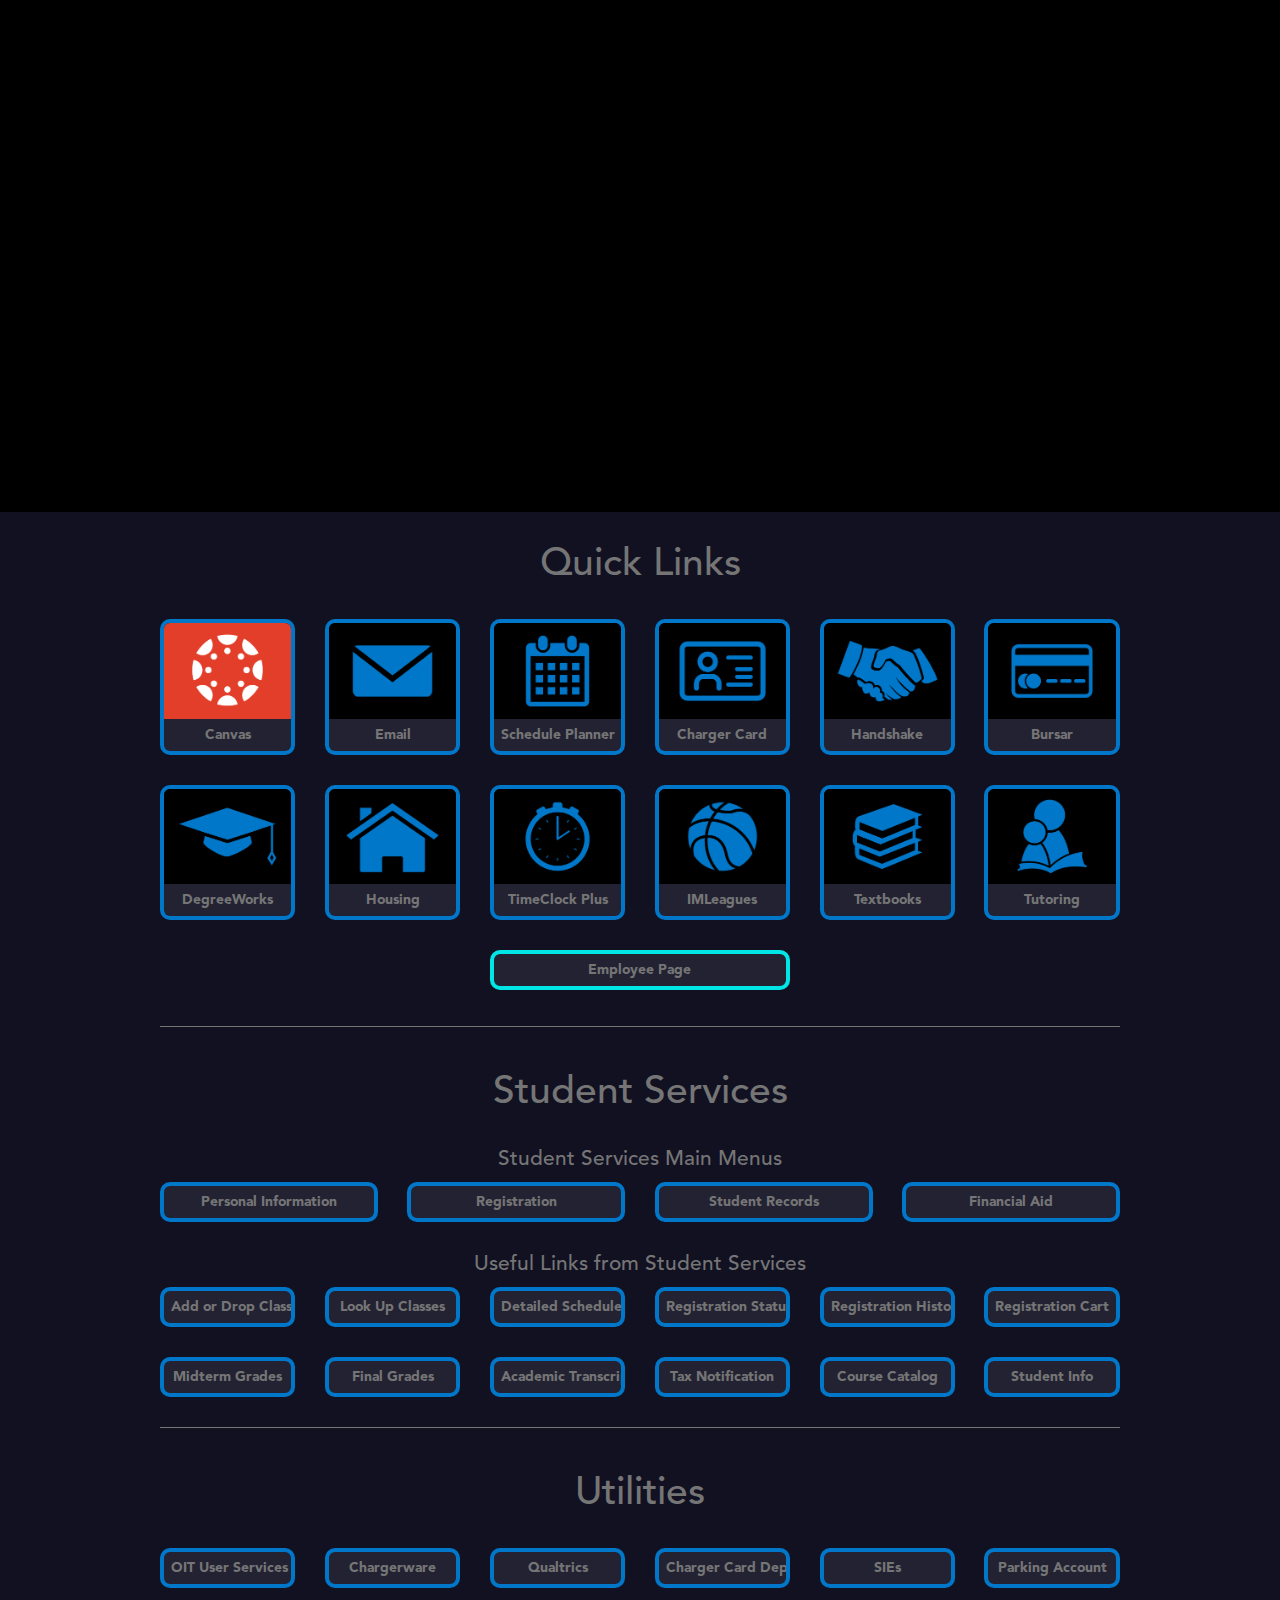
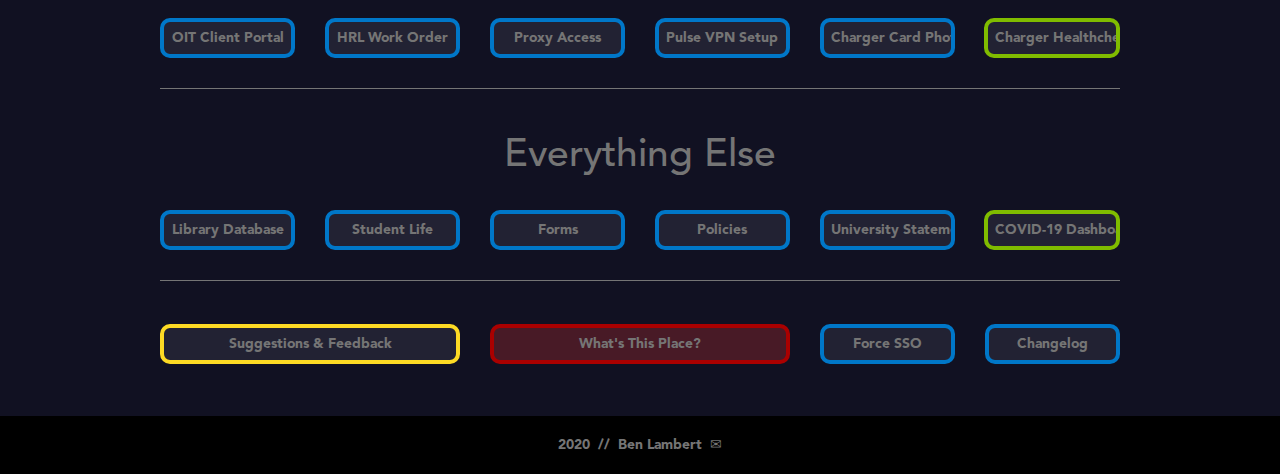
==== index.html @ a541864e "Add files via upload" ====
<!DOCTYPE html>
<html>
	<head>
		<title>myUAH 2.0</title>
		<!-- Unofficial, I swear -->
		<meta charset="utf-8">
		<meta name="viewport" content="width=device-width, initial-scale=1.0, maximum-scale=1.0, user-scalable=no">
		<link href="layout/styles/layout.css" rel="stylesheet" type="text/css" media="all">
		<link rel="shortcut icon" href="layout/img/logo.png">
		<!-- JAVASCRIPT -->
		<script src="layout/scripts/jquery.min.js"></script>
		<script src="layout/scripts/jquery.backtotop.js"></script>
		<script src="layout/scripts/jquery.mobilemenu.js"></script>
		<script src="layout/scripts/googleform-suggest.js"></script>
		<script> $(function(){ $("#footer_custom").load("./layout/page_elements/footer.html"); }); </script>
	</head>
	
	<body id="top">
	
		<!-- Top Background Image Wrapper -->
		<!-- <div style="background: linear-gradient(-45deg, #FDDA24, #0077C8); background-size: 400% 400%; animation: gradientBG 10s ease infinite;"> -->
			<div class="bgded overlay" style="background-image:url('layout/img/banner.png'); height: 60%;">
				<a href=".">
				<div style="background-color: #000; animation: fadeout 2s ease; animation-fill-mode: forwards;">
					<div id="pageintro" class="hoc clear">
					</div>
				</div>
				</a>
			</div>
		<!-- End Top Background Image Wrapper -->

		<div class="wrapper row3">
			<main class="hoc container clear"> 
				<!-- main body -->
				<div class="center btmspace-80">
					<p class="heading font-x3">Quick Links</p>
				</div>
			
				<ul class="nospace group element btmspace-80">
					<li class="one_sixth first">
						<article>
							<a target="_blank" href="https://uah.instructure.com">
								<!-- As per the response to the question in this post, the usage of Instructure's CANVAS logo
									 is appropriate in this context:
									 https://community.canvaslms.com/t5/Question-Forum/Canvas-Logos/td-p/219542 -->
								<img class="borders" src="layout/img/canvas.png">
								<div class="txtwrap txt-borders">Canvas</div>
							</a>
						</article>
					</li>
					<li class="one_sixth">
						<article>
							<a target="_blank" href="http://mail.uah.edu/">
								<img class="borders" src="layout/img/email.png">
								<div class="txtwrap txt-borders">Email</div>
							</a>							
						</article>
					</li>
					<li class="one_sixth">
						<article>
							<a target="_blank" href="https://ssbprod.uah.edu/PROD/csched.p_redirect">
								<img class="borders" src="layout/img/schedule_planner.png">
								<div class="txtwrap txt-borders">Schedule Planner</div>
							</a>							
						</article>
					</li>
					<li class="one_sixth">
						<article>
							<a target="_blank" href="https://eacct-uah-sp.transactcampus.com/eAccounts/AccountSummary.aspx">
								<img class="borders" src="layout/img/charger_card.png">
								<div class="txtwrap txt-borders">Charger Card</div>
							</a>							
						</article>
					</li>
					<li class="one_sixth">
						<article>
							<a target="_blank" href="https://app.joinhandshake.com/auth?auth=737">
								<img class="borders" src="layout/img/handshake.png">
								<div class="txtwrap txt-borders">Handshake</div>
							</a>							
						</article>
					</li>
					<li class="one_sixth">
						<article>
							<a target="_blank" href="https://sso.myonplanu.com/landing/uah">
								<img class="borders" src="layout/img/bursar.png">
								<div class="txtwrap txt-borders">Bursar</div>
							</a>							
						</article>
					</li>
				</ul>
				
				<ul class="nospace group element btmspace-80">
					<li class="one_sixth first">
						<article>
							<a target="_blank" href="https://dwapp.uah.edu/Dashboard/dashboard">
								<img class="borders" src="layout/img/degreeworks.png">
								<div class="txtwrap txt-borders">DegreeWorks</div>
							</a>							
						</article>
					</li>
					<li class="one_sixth">
						<article>
							<a target="_blank" href="https://uah.datacenter.adirondacksolutions.com/uah_THDSS_PROD/overview.cfm">
								<img class="borders" src="layout/img/housing.png">
								<div class="txtwrap txt-borders">Housing</div>
							</a>							
						</article>
					</li>
					<li class="one_sixth">
						<article>
							<a target="_blank" href="http://tcpemployee.uah.edu/">
								<img class="borders" src="layout/img/timeclock_plus.png">
								<div class="txtwrap txt-borders">TimeClock Plus</div>
							</a>							
						</article>
					</li>
					<li class="one_sixth">
						<article>
							<a target="_blank" href="https://www.imleagues.com/spa/account/login?schoolId=2b1041ef77774e7f9d89866e74fc4309">
								<img class="borders" src="layout/img/imleagues.png">
								<div class="txtwrap txt-borders">IMLeagues</div>
							</a>							
						</article>
					</li>
					<li class="one_sixth">
						<article>
							<a target="_blank" href="https://ssbprod.uah.edu/PROD/utmbooks.p_start">
								<img class="borders" src="layout/img/textbooks.png">
								<div class="txtwrap txt-borders">Textbooks</div>
							</a>							
						</article>
					</li>
					<li class="one_sixth">
						<article>
							<a target="_blank" href="https://tutortrac.uah.edu/">
								<img class="borders" src="layout/img/tutortrac.png">
								<div class="txtwrap txt-borders">Tutoring</div>
							</a>							
						</article>
					</li>
				</ul>
				<ul class="nospace group element btmspace-80">
					<li class="one_third first centered small_screen_stretch">
						<article>
							<a href="./employee">
								<div class="txtwrap cyan-full-border">Employee Page</div>
							</a>
						</article>
					</li>
				</ul>
				<hr>
				</br></br>
				
				<div class="center btmspace-80">
					<p class="heading font-x3">Student Services</p>
				</div>
			
				<h6 class="heading">Student Services Main Menus</h6>
				
				<ul class="nospace group element btmspace-80">
					<li class="one_quarter first small_screen_stretch">
						<article>
							<a target="_blank" href="https://ssbprod.uah.edu/PROD/twbkwbis.P_GenMenu?name=bmenu.P_GenMnu">
								<div class="txtwrap full-border">Personal Information</div>
							</a>
						</article>
					</li>
					<li class="one_quarter small_screen_stretch">
						<article>
							<a target="_blank" href="https://ssbprod.uah.edu/PROD/twbkwbis.P_GenMenu?name=bmenu.P_RegMnu">
								<div class="txtwrap full-border">Registration</div>
							</a>
						</article>
					</li>
					<li class="one_quarter small_screen_stretch">
						<article>
							<a target="_blank" href="https://ssbprod.uah.edu/PROD/twbkwbis.P_GenMenu?name=bmenu.P_AdminMnu">
								<div class="txtwrap full-border">Student Records</div>
							</a>
						</article>
					</li>
					<li class="one_quarter small_screen_stretch">
						<article>
							<a target="_blank" href="https://ssbprod.uah.edu/PROD/twbkwbis.P_GenMenu?name=bmenu.P_FinAidMainMnu">
								<div class="txtwrap full-border">Financial Aid</div>
							</a>
						</article>
					</li>
				</ul>	

				<h6 class="heading">Useful Links from Student Services</h6>
				
				<ul class="nospace group element btmspace-80">
					<li class="one_sixth first small_screen_stretch">
						<article>
							<a target="_blank" href="https://ssbprod.uah.edu/PROD/bwskfreg.P_AltPin">
								<div class="txtwrap full-border">Add or Drop Classes</div>
							</a>
						</article>
					</li>
					<li class="one_sixth small_screen_stretch">
						<article>
							<a target="_blank" href="https://ssbprod.uah.edu/PROD/bwskfcls.p_sel_crse_search">
								<div class="txtwrap full-border">Look Up Classes</div>
							</a>
						</article>
					</li>
					<li class="one_sixth small_screen_stretch">
						<article>
							<a target="_blank" href="https://ssbprod.uah.edu/PROD/bwskfshd.P_CrseSchdDetl">
								<div class="txtwrap full-border">Detailed Schedule</div>
							</a>
						</article>
					</li>
					<li class="one_sixth small_screen_stretch">
						<article>
							<a target="_blank" href="https://ssbprod.uah.edu/PROD/bwskrsta.P_RegsStatusDisp">
								<div class="txtwrap full-border">Registration Status</div>
							</a>
						</article>
					</li>
					<li class="one_sixth small_screen_stretch">
						<article>
							<a target="_blank" href="https://ssbprod.uah.edu/PROD/bwskhreg.p_reg_hist">
								<div class="txtwrap full-border">Registration History</div>
							</a>
						</article>
					</li>
					<li class="one_sixth small_screen_stretch">
						<article>
							<a target="_blank" href="https://ssbprod.uah.edu/PROD/csched.p_regs_ssb">
								<div class="txtwrap full-border">Registration Cart</div>
							</a>
						</article>
					</li>
				</ul>
				
				<ul class="nospace group element btmspace-80">
					<li class="one_sixth first small_screen_stretch">
						<article>
							<a target="_blank" href="https://ssbprod.uah.edu/PROD/bwskmgrd.p_write_term_selection">
								<div class="txtwrap full-border">Midterm Grades</div>
							</a>
						</article>
					</li>
					<li class="one_sixth small_screen_stretch">
						<article>
							<a target="_blank" href="https://ssbprod.uah.edu/PROD/bwskogrd.P_ViewTermGrde">
								<div class="txtwrap full-border">Final Grades</div>
							</a>
						</article>
					</li>
					<li class="one_sixth small_screen_stretch">
						<article>
							<a target="_blank" href="https://ssbprod.uah.edu/PROD/bwskotrn.P_ViewTermTran">
								<div class="txtwrap full-border">Academic Transcript</div>
							</a>
						</article>
					</li>
					<li class="one_sixth small_screen_stretch">
						<article>
							<a target="_blank" href="https://ssbprod.uah.edu/PROD/bwtktxns.p_disp_tax_notification">
								<div class="txtwrap full-border">Tax Notification</div>
							</a>
						</article>
					</li>
					<li class="one_sixth small_screen_stretch">
						<article>
							<a target="_blank" href="https://www.uah.edu/cgi-bin/schedule.pl">
								<div class="txtwrap full-border">Course Catalog</div>
							</a>
						</article>
					</li>
					<li class="one_sixth small_screen_stretch">
						<article>
							<a target="_blank" href="https://ssbprod.uah.edu/PROD/bwskgstu.P_StuInfo">
								<div class="txtwrap full-border">Student Info</div>
							</a>
						</article>
					</li>
				</ul>				
				<hr>
				</br></br>
				
				<div class="center btmspace-80">
					<p class="heading font-x3">Utilities</p>
				</div>	
				
				<ul class="nospace group element btmspace-80">
					<li class="one_sixth first small_screen_stretch">
						<article>
							<a target="_blank" href="https://apps.uah.edu/OITPortal/">
								<div class="txtwrap full-border">OIT User Services</div>
							</a>
						</article>
					</li>
					<li class="one_sixth small_screen_stretch">
						<article>
							<a target="_blank" href="http://chargerware.uah.edu/">
								<div class="txtwrap full-border">Chargerware</div>
							</a>
						</article>
					</li>
					<li class="one_sixth small_screen_stretch">
						<article>
							<a target="_blank" href="https://uah.qualtrics.com/">
								<div class="txtwrap full-border">Qualtrics</div>
							</a>
						</article>
					</li>
					<li class="one_sixth small_screen_stretch">
						<article>
							<a target="_blank" href="https://uah.afford.com/PPT/MakeAPayment">
								<div class="txtwrap full-border">Charger Card Deposit</div>
							</a>
						</article>
					</li>
					<li class="one_sixth small_screen_stretch">
						<article>
							<a target="_blank" href="https://uah.bluera.com/uah">
								<div class="txtwrap full-border">SIEs</div>
							</a>
						</article>
					</li>
					<li class="one_sixth small_screen_stretch">
						<article>
							<a target="_blank" href="https://parking.uah.edu/login.php?type=AIMS_CAS">
								<div class="txtwrap full-border">Parking Account</div>
							</a>
						</article>
					</li>
				</ul>
				
				<ul class="nospace group element btmspace-80">
					<li class="one_sixth first small_screen_stretch">
						<article>
							<a target="_blank" href="https://uah.teamdynamix.com/TDClient/Home/">
								<div class="txtwrap full-border">OIT Client Portal</div>
							</a>
						</article>
					</li>
					<li class="one_sixth small_screen_stretch">
						<article>
							<a target="_blank" href="https://uahchargers.wufoo.com/forms/uah-hrl-work-order-request-form/">
								<div class="txtwrap full-border">HRL Work Order</div>
							</a>
						</article>
					</li>
					<li class="one_sixth small_screen_stretch">
						<article>
							<a target="_blank" href="https://zerop2.uah.edu/ssomanager/c/SSB?pkg=bwgkprxy.P_ManageProxy">
								<div class="txtwrap full-border">Proxy Access</div>
							</a>
						</article>
					</li>
					<li class="one_sixth small_screen_stretch">
						<article>
							<a target="_blank" href="https://uah.teamdynamix.com/TDClient/2075/Portal/KB/ArticleDet?ID=75109">
								<div class="txtwrap full-border">Pulse VPN Setup</div>
							</a>
						</article>
					</li>
					<li class="one_sixth small_screen_stretch">
						<article>
							<a target="_blank" href="https://eacct-uah-sp.transactcampus.com/eAccounts/ProfilePersonalInformation.aspx">
								<div class="txtwrap full-border">Charger Card Photo</div>
							</a>
						</article>
					</li>
					<li class="one_sixth small_screen_stretch">
						<article>
							<a target="_blank" href="https://healthcheck.staysafetogether.org/30">
								<div class="txtwrap green-full-border">Charger Healthcheck</div>
							</a>
						</article>
					</li>
				</ul>
				<hr>
				</br></br>
				
				<div class="center btmspace-80">
					<p class="heading font-x3">Everything Else</p>
				</div>	
				
				<ul class="nospace group element btmspace-80">
					<li class="one_sixth first small_screen_stretch">
						<article>
							<a target="_blank" href="https://uah.primo.exlibrisgroup.com/discovery/account?vid=01UAH_INST:01UAH_V1&lang=en&section=overview">
								<div class="txtwrap full-border">Library Database</div>
							</a>
						</article>
					</li>
					<li class="one_sixth small_screen_stretch">
						<article>
							<a href="./studentlife">
								<div class="txtwrap full-border">Student Life</div>
							</a>
						</article>
					</li>
					<li class="one_sixth small_screen_stretch">
						<article>
							<a href="./forms">
								<div class="txtwrap full-border">Forms</div>
							</a>
						</article>
					</li>
					<li class="one_sixth small_screen_stretch">
						<article>
							<a href="./policies">
								<div class="txtwrap full-border">Policies</div>
							</a>
						</article>
					</li>
					<li class="one_sixth small_screen_stretch">
						<article>
							<a href="./statement">
								<div class="txtwrap full-border">University Statement</div>
							</a>
						</article>
					</li>
					<li class="one_sixth small_screen_stretch">
						<article>
							<a target="_blank" href="https://uasystem.edu/covid-19-dashboard">
								<div class="txtwrap green-full-border">COVID-19 Dashboard</div>
							</a>
						</article>
					</li>
				</ul>
				<hr>
				</br></br>
				
				<ul class="nospace group element btmspace-80">
					<li class="one_third first small_screen_stretch">
						<article>
							<a href="./suggest">
								<div class="txtwrap yellow-full-border">Suggestions & Feedback</div>
							</a>
						</article>
					</li>
					<li class="one_third small_screen_stretch">
						<article>
							<a href="./redirect">
								<div class="txtwrap red-full-border">What's This Place?</div>
							</a>
						</article>
					</li>
					<li class="one_sixth small_screen_stretch">
						<article>
							<a href="https://sso.uah.edu/cas/login?service=http://alt.uah.edu">
								<div class="txtwrap full-border">Force SSO</div>
							</a>
						</article>
					</li>
					<li class="one_sixth small_screen_stretch force_right">
						<article>
							<a href="./changelog">
								<div class="txtwrap full-border">Changelog</div>
							</a>
						</article>
					</li>
				</ul>
				
			<!-- / main body -->		
			</main>
		</div>
			
		<div id="footer_custom"></div>
		
	</body>
</html>
---- layout/styles/layout.css ----
@charset "utf-8";
@import url("framework.css");

/* Fonts
--------------------------------------------------------------------------------------------------------------- */
@font-face {
  font-family: "Avenir";
  src: url("./fonts/AvenirLTStd-Medium.otf");
}

@font-face {
  font-family: "Avenir Bold";
  src: url("./fonts/AvenirLTStd-Black.otf");
}

@font-face {
  font-family: "Avenir Narrow";
  src: url("./fonts/AvenirLTStd-Book.otf");
}

/* Gradient
--------------------------------------------------------------------------------------------------------------- */
@keyframes gradientBG {
	0% {
		background-position: 0% 50%;
	}
	50% {
		background-position: 100% 50%;
	}
	100% {
		background-position: 0% 50%;
	}
}

@keyframes fadeout {
    from { opacity: 1; }
    to { opacity: 0; }
}

/* Input Labels
--------------------------------------------------------------------------------------------------------------- */
.inputLabel{padding: 5px; margin-bottom: 0px;}
	

/* Rows
--------------------------------------------------------------------------------------------------------------- */
.row0, .row0 a{}
.row1{border-bottom:2px solid;}
.row2, .row2 a{}
.row3, .row3 a{}
.row4, .row4 a{}
.row5, .row5 a{}


/* Page Intro
--------------------------------------------------------------------------------------------------------------- */
#pageintro{padding: 20%;}
#pageintro .heading{margin-bottom:20px; font-size:4rem;}
#pageintro p:first-of-type{margin-bottom:30px;}
#pageintro footer{margin-top:80px;}


/* Top Bar
--------------------------------------------------------------------------------------------------------------- */
#topbar{padding:120px 0 15px; font-size:.8rem; text-transform:uppercase;}

#topbar *{margin:0; padding:0; list-style:none;}
#topbar ul li{display:inline-block; margin-right:10px; padding-right:15px; border-right:1px solid;}
#topbar ul li:last-child{margin-right:0; padding-right:0; border-right:none;}
#topbar i{margin:0 5px 0 0; line-height:normal;}


/* Header
--------------------------------------------------------------------------------------------------------------- */
#header{}

#header #logo{margin:30px 0 0 0;}
#header #logo h1{margin:0; padding:0; font-size:22px; text-transform:uppercase;}

/* Input
--------------------------------------------------------------------------------------------------------------- */
#input{
  width: 100%;
  padding: 12px 20px;
  margin: 8px 0;
  box-sizing: border-box;
  border: 2px solid red;
  border-radius: 4px;
}

/* Content Area
--------------------------------------------------------------------------------------------------------------- */
.container{padding:30px 0 30px 0;}

/* Content */
.container .content{}

.sectiontitle{display:block; margin-bottom:80px;}
.sectiontitle *{margin:0;}

.testimonials{}
.testimonials article{position:relative; padding-left:130px;}
.testimonials article:last-child{margin-bottom:0;}/* Used when elements stack in small viewports */
.testimonials article img{position:absolute; top:0; left:0;}
.testimonials article blockquote{margin:0 0 20px 0; padding:0;}
.testimonials article .heading{margin:0;}
.testimonials article em{display:block; margin-top:-5px; font-size:.8rem; font-style:normal;}

.element article{display:block; margin:0 auto;}
.element figure{position:relative;}
.element figure figcaption{position:absolute; top:10px; left:10px; width:50px;}
.element figure figcaption *{display:block; margin:0; padding:0; text-align:center; text-transform:uppercase; font-style:normal; line-height:1;}
.element figure figcaption time, .element figure figcaption div{width:100%; padding:12px 0;}
.element figure figcaption time strong, .element figure figcaption div i{margin-bottom:2px;}
.element .txtwrap{padding:7px 7px;}
.element .txtwrap *{margin:0 0 15px 0; line-height:1;}
.element .txtwrap .heading{margin-bottom:15px; font-size:1.2rem;}
.element .txtwrap em{display:block; font-size:.8rem; font-style:normal;}
.element .txtwrap em br{margin:0;}
.element .txtwrap p{line-height:1.4;}
.element .txtwrap footer, .element .txtwrap .btn{margin:0;}

/* Comments */
#comments ul{margin:0 0 40px 0; padding:0; list-style:none;}
#comments li{margin:0 0 10px 0; padding:15px;}
#comments .avatar{float:right; margin:0 0 10px 10px; padding:3px; border:1px solid;}
#comments address{font-weight:bold;}
#comments time{font-size:smaller;}
#comments .comcont{display:block; margin:0; padding:0;}
#comments .comcont p{margin:10px 5px 10px 0; padding:0;}

#comments form{display:block; width:100%;}
#comments input, #comments textarea{width:100%; padding:10px; border:1px solid;}
#comments textarea{overflow:auto;}
#comments div{margin-bottom:15px;}
#comments input[type="submit"], #comments input[type="reset"]{display:inline-block; width:auto; min-width:150px; margin:0; padding:8px 5px; cursor:pointer;}

/* Sidebar */
.container .sidebar{}

.sidebar .sdb_holder{margin-bottom:50px;}
.sidebar .sdb_holder:last-child{margin-bottom:0;}


/* Click to Action
--------------------------------------------------------------------------------------------------------------- */
.cta{padding:80px 0;}

.cta > :first-child{}
.cta > :last-child{margin-bottom:0;}/* Used when elements stack in smaller viewports */


/* Footer
--------------------------------------------------------------------------------------------------------------- */
#footer{padding:80px 0;}

#footer .group .heading{margin-bottom:50px; font-size:1.2rem;}

#footer .linklist li{display:block; margin-bottom:15px; padding:0 0 15px 0; border-bottom:1px solid;}
#footer .linklist li:last-child{margin:0; padding:0; border:none;}
#footer .linklist li::before, #footer .linklist li::after{display:table; content:"";}
#footer .linklist li, #footer .linklist li::after{clear:both;}

#footer .contact{}
#footer .contact.linklist li, #footer .contact.linklist li:last-child{position:relative; padding-left:40px;}
#footer .contact li *{margin:0; padding:0; line-height:1.6;}
#footer .contact li i{display:block; position:absolute; top:0; left:0; width:30px; font-size:16px; text-align:center;}

#footer input, #footer button{border:1px solid;}
#footer input{display:block; width:100%; padding:8px;}
#footer button{padding:8px 18px 10px; text-transform:uppercase; font-weight:700; cursor:pointer;}

.footer{position:absolute;left: 0;bottom: 0;width: 100%;}

/* Copyright
--------------------------------------------------------------------------------------------------------------- */
#copyright{padding:20px 0;}
#copyright *{margin:0; padding:0;}


/* Transition Fade
--------------------------------------------------------------------------------------------------------------- */
*, *::before, *::after{transition:all .28s ease-in-out;}
#mainav form *{transition:none !important;}


/* ------------------------------------------------------------------------------------------------------------ */
/* ------------------------------------------------------------------------------------------------------------ */
/* ------------------------------------------------------------------------------------------------------------ */
/* ------------------------------------------------------------------------------------------------------------ */
/* ------------------------------------------------------------------------------------------------------------ */

/* Navigation
--------------------------------------------------------------------------------------------------------------- */
nav ul, nav ol{margin:0; padding:0; list-style:none;}

#mainav, #breadcrumb, .sidebar nav{line-height:normal;}
#mainav .drop::after, #mainav li li .drop::after, #breadcrumb li a::after, .sidebar nav a::after{position:absolute; font-family:"Vonique 64"; font-size:10px; line-height:10px;}

/* Top Navigation */
#mainav{}
#mainav ul{text-transform:uppercase;}
#mainav ul ul{z-index:9999; position:absolute; width:180px; text-transform:none;}
#mainav ul ul ul{left:180px; top:0;}
#mainav li{display:inline-block; position:relative; margin:0 15px 0 0; padding:0;}
#mainav li:last-child{margin-right:0;}
#mainav li li{width:100%; margin:0;}
#mainav li a{display:block; padding:30px 0;}
#mainav li li a{border:solid; border-width:0 0 1px 0;}
#mainav .drop{padding-left:15px;}
#mainav li li a, #mainav li li .drop{display:block; margin:0; padding:10px 15px;}
#mainav .drop::after, #mainav li li .drop::after{content:"\f0d7";}
#mainav .drop::after{top:35px; left:5px;}
#mainav li li .drop::after{top:15px; left:5px;}
#mainav ul ul{visibility:hidden; opacity:0;}
#mainav ul li:hover > ul{visibility:visible; opacity:0.7;}

#mainav form{display:none; margin:0; padding:0;}
#mainav form select, #mainav form select option{display:block; cursor:pointer; outline:none;}
#mainav form select{width:100%; padding:5px; border:1px solid;}
#mainav form select option{margin:5px; padding:0; border:none;}

/* Breadcrumb */
#breadcrumb{padding:15px 0;}
#breadcrumb ul{margin:0; padding:0; list-style:none; text-transform:uppercase;}
#breadcrumb li{display:inline-block; margin:0 6px 0 0; padding:0;}
#breadcrumb li a{display:block; position:relative; margin:0; padding:0 12px 0 0; font-size:12px;}
#breadcrumb li a::after{top:3px; right:0; content:"\f101";}
#breadcrumb li:last-child a{margin:0; padding:0;}
#breadcrumb li:last-child a::after{display:none;}

/* Sidebar Navigation */
.sidebar nav{display:block; width:100%;}
.sidebar nav li{margin:0 0 3px 0; padding:0;}
.sidebar nav a{display:block; position:relative; margin:0; padding:5px 10px 5px 15px; text-decoration:none; border:solid; border-width:0 0 1px 0;}
.sidebar nav a::after{top:9px; left:5px; content:"\f101";}
.sidebar nav ul ul a{padding-left:35px;}
.sidebar nav ul ul a::after{left:25px;}
.sidebar nav ul ul ul a{padding-left:55px;}
.sidebar nav ul ul ul a::after{left:45px;}

/* Pagination */
.pagination{display:block; width:100%; text-align:center; clear:both;}
.pagination li{display:inline-block; margin:0 2px 0 0;}
.pagination li:last-child{margin-right:0;}
.pagination a, .pagination strong{display:block; padding:8px 11px; border:1px solid; background-clip:padding-box; font-weight:normal;}

/* Back to Top */
#backtotop{z-index:999; display:inline-block; position:fixed; visibility:hidden; bottom:20px; right:20px; width:36px; height:36px; line-height:36px; font-size:16px; text-align:center; opacity:.2;}
#backtotop i{display:block; width:100%; height:100%; line-height:inherit;}
#backtotop.visible{visibility:visible; opacity:.7;}
#backtotop:hover{opacity:1;}


/* Tables
--------------------------------------------------------------------------------------------------------------- */
table, th, td{border:1px solid; border-collapse:collapse; vertical-align:top;}
table, th{table-layout:auto;}
table{width:100%; margin-bottom:15px;}
th, td{padding:5px 8px;}
td{border-width:0 1px;}


/* Gallery
--------------------------------------------------------------------------------------------------------------- */
#gallery{display:block; width:100%; margin-bottom:50px;}
#gallery figure figcaption{display:block; width:100%; clear:both;}
#gallery li{margin-bottom:30px;}


/* ------------------------------------------------------------------------------------------------------------ */
/* ------------------------------------------------------------------------------------------------------------ */
/* ------------------------------------------------------------------------------------------------------------ */
/* ------------------------------------------------------------------------------------------------------------ */
/* ------------------------------------------------------------------------------------------------------------ */


/* Colours
--------------------------------------------------------------------------------------------------------------- */
body{color:#CBCBCB; background-color:#252525;}
a{color:#757575;}
a:active, a:focus{background:transparent;}/* IE10 + 11 Bugfix - prevents grey background */
hr, .borderedbox{border-color:#757575;}
label span{color:#FF0000; background-color:inherit;}
input:focus, textarea:focus, *:required:focus{outline-color: #0077C8; outline-offset: -2px; outline-style: auto; outline-width: 1px;}
input:hover, textarea:hover, *:required:hover{filter: brightness(150%);}
.overlay{color:#FFFFFF; background-color:inherit;}
.overlay::after{color:inherit; background-color:rgba(0,0,0,0);}

.btn, .btn.inverse:hover, a .icon.fa, a.inverse:hover .icon.fa{color:#FFFFFF; background-color:#36D68C; border-color:#36D68C;}
.btn:hover, .btn.inverse, a:hover .icon.fa, a.inverse .icon.fa{color:inherit; background-color:transparent; border-color:inherit;}


/* Rows */
.row0, .row0 a{color:#FFFFFF;}
.row1{color:#474747; background-color:#FFFFFF; border-color:#F6F6F6;}
.row2{color:#CBCBCB; background-color:#F6F6F6;}
.row3{color:#757575; background-color:#112;}
.row4{color:#CBCBCB;}
.row5{color:#757575; background-color:#000;}


/* Top Bar */
#topbar, #topbar ul li{border-color:rgba(255,255,255,.3);}
#topbar > div:last-of-type li:first-child a{color:#36D68C;}


/* Header */
#header #logo a{color:inherit;}


/* Content Area */
.element figure figcaption time{color:#474747; background-color:#F7F7F7;}
.element figure figcaption div{color:#FFFFFF; background-color:rgba(0,0,0,.65);}
.element figure figcaption div a{color:inherit;}

.txtwrap{color:inherit; background-color:#223; white-space:nowrap; overflow: hidden;}
.row3 .txt-borders{border-radius: 0px 0px 10px 10px; border:4px solid #0077C8; border-top:0px;}
.borders{border-radius: 10px 10px 0px 0px; border:4px solid #0077C8; border-bottom:0px;}
.full-border{border-radius: 10px 10px 10px 10px; border:4px solid #0077C8;}
.yellow-full-border{border-radius: 10px 10px 10px 10px; border:4px solid #FDDA24;}
.green-full-border{border-radius: 10px 10px 10px 10px; border:4px solid #80BC00;}
.cyan-full-border{border-radius: 10px 10px 10px 10px; border:4px solid #00E6E6;}
.red-full-border{border-radius: 10px 10px 10px 10px; border:4px solid #A00; background-color:rgba(201, 50, 50, 0.3)}

/* Footer */
#footer .heading{color:#FFFFFF;}
#footer hr, #footer .borderedbox, #footer .linklist li{border-color:rgba(255,255,255,.1);}

#footer nav a{color:inherit;}
#footer nav a:hover, #footer nav li:first-child a{color:#36D68C;}

#footer input, #footer button{border-color:transparent;}
#footer input{color:#FFFFFF; background-color:#252525;}
#footer input:focus{border-color:#36D68C;}
#footer button{color:#FFFFFF; background-color:#36D68C;}


/* Navigation */
#mainav li a{color:inherit;}
#mainav .active a, #mainav a:hover, #mainav li:hover > a{color:#36D68C; background-color:inherit;}
#mainav li li a, #mainav .active li a{color:#FFFFFF; background-color:rgba(0,0,0,.6); border-color:rgba(0,0,0,.6);}
#mainav li li:hover > a, #mainav .active .active > a{color:#FFFFFF; background-color:#36D68C;}
#mainav form select{color:#FFFFFF; background-color:#000000; border-color:rgba(0,0,0,.5);}

#breadcrumb a{color:inherit; background-color:inherit;}
#breadcrumb li:last-child a{color:#36D68C;}

.container .sidebar nav a{color:inherit; border-color:#D7D7D7;}
.container .sidebar nav a:hover{color:#36D68C;}

.pagination a, .pagination strong{border-color:#D7D7D7;}
.pagination .current *{color:#FFFFFF; background-color:#36D68C;}

#backtotop{color:#FFFFFF; background-color:#36D68C;}


/* Tables + Comments */
table, th, td, #comments .avatar, #comments input, #comments textarea{border-color:#D7D7D7;}
#comments input:focus, #comments textarea:focus, #comments *:required:focus{border-color:#36D68C;}
th{color:#FFFFFF; background-color:#373737;}
tr, #comments li, #comments input[type="submit"], #comments input[type="reset"]{color:inherit; background-color:#FBFBFB;}
tr:nth-child(even), #comments li:nth-child(even){color:inherit; background-color:#F7F7F7;}
table a, #comments a{background-color:inherit;}


/* ------------------------------------------------------------------------------------------------------------ */
/* ------------------------------------------------------------------------------------------------------------ */
/* ------------------------------------------------------------------------------------------------------------ */
/* ------------------------------------------------------------------------------------------------------------ */
/* ------------------------------------------------------------------------------------------------------------ */


article:hover {
	filter: brightness(80%);
}

.changelog{width: 50%; min-width: 300px;}

/* Media Queries
--------------------------------------------------------------------------------------------------------------- */
@-ms-viewport{width:device-width;}


/* Max Wrapper Width - Laptop, Desktop etc.
--------------------------------------------------------------------------------------------------------------- */
@media screen and (min-width:950px){
	.hoc{max-width:75%;}
}


/* Mobile Devices
--------------------------------------------------------------------------------------------------------------- */
@media screen and (max-width:750px){
	.hoc{max-width:90%;}

	#topbar{}

	#header{padding:30px 0;}
	#header #logo{margin-top:3px;}

	#mainav{}
	#mainav ul{display:none;}
	#mainav form{display:block;}

	#breadcrumb{}

	.container{}
	#comments input[type="reset"]{margin-top:10px;}
	.pagination li{display:inline-block; margin:0 5px 5px 0;}

	#footer{}

	#copyright{}
	#copyright p:first-of-type{margin-bottom:10px;}
}


@media screen and (max-width:950px){
	.hoc{max-width:90%;}
	.imgl, .imgr{display:inline-block; float:none; margin:0 0 10px 0;}
	.fl_left, .fl_right{display:block; float:none;}
	.group .group > *:last-child, .clear .clear > *:last-child, .clear .group > *:last-child, .group .clear > *:last-child{margin-bottom:0;}/* Experimental - Needs more testing in different situations, stops double margin when stacking */
	.one_half, .one_third, .two_third, .one_quarter, .two_quarter, .three_quarter, .one_sixth{display:inline-block; float:none; width:29%; margin:0 1.5% 20px 1.5%; padding:0;}

	#pageintro{padding:17%}

	#topbar{text-align:center;}
	#topbar ul{margin:0 0 15px 0;}
	#topbar div:last-child ul{margin:0;}

	#header{text-align:center;}
	#header #logo{margin:0 0 15px 0;}

	#footer{padding-bottom:50px;}/* Not neccessary - just looks better */

	#copyright{}
	#copyright p:first-of-type{margin-bottom:10px;}
}

@media screen and (max-width:950px){
	.small_screen_stretch{display:inline-block; float:none; width:45%; margin:0 1.5% 20px 1.5%; padding:0;}	
}
@media screen and (max-width:750px){
	.full_stretch{display:block; float:none; width:auto; margin:0 1.5% 20px 1.5%; padding:0;}
}

@media screen and (max-width:450px){
	#topbar ul li{margin-bottom:2px; padding-right:0; border-right:none;}

	.testimonials article{padding-left:0;}
	.testimonials article img{position:relative; top:inherit; left:inherit; margin-bottom:20px;}
}


/* Other
--------------------------------------------------------------------------------------------------------------- */
@media screen and (max-width:650px){
	.scrollable{display:block; width:100%; margin:0 0 30px 0; padding:0 0 15px 0; overflow:auto; overflow-x:scroll;}
	.scrollable table{margin:0; padding:0; white-space:nowrap;}

	.inline li{display:block; margin-bottom:10px;}
	.pushright li{margin-right:0;}

	.font-x2{font-size:1.4rem;}
	.font-x3{font-size:1.6rem;}

	#pageintro article{max-width:none; width:100%;}
	#pageintro .heading{font-size:2rem;}
}
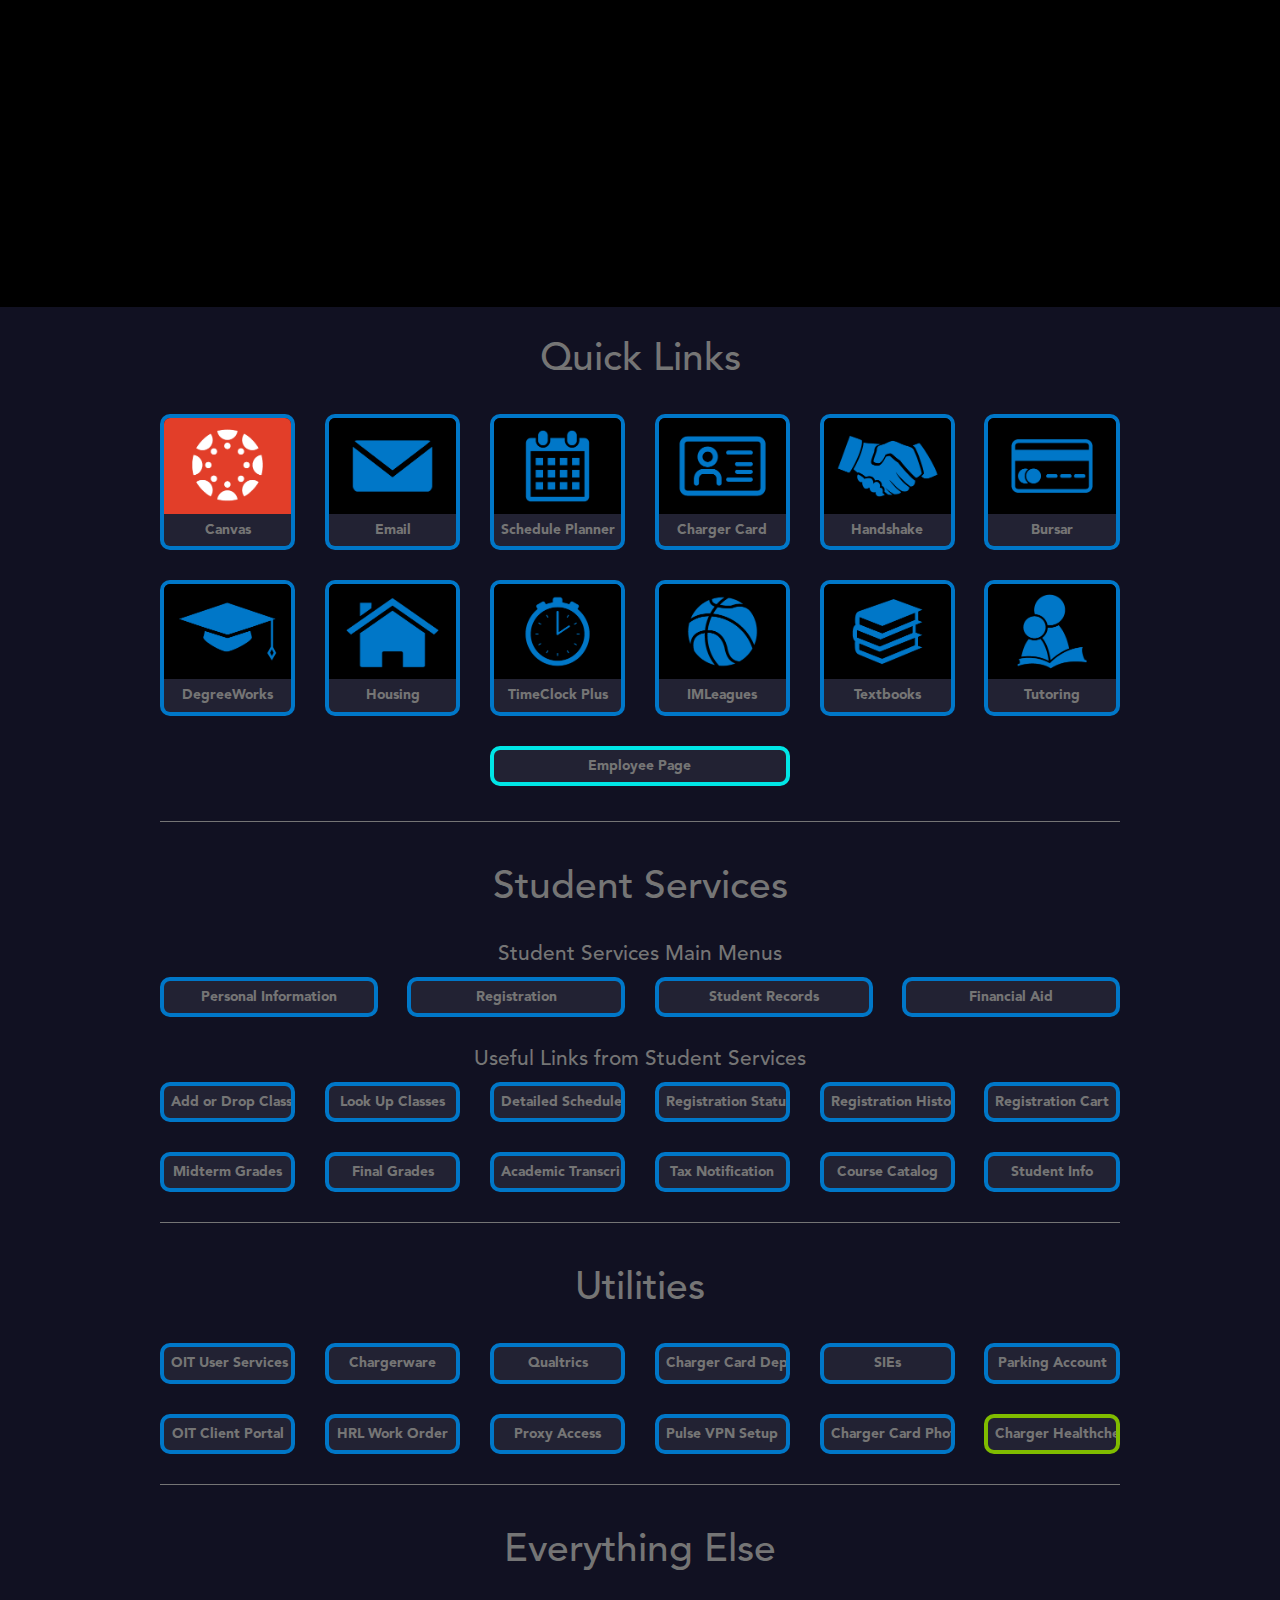
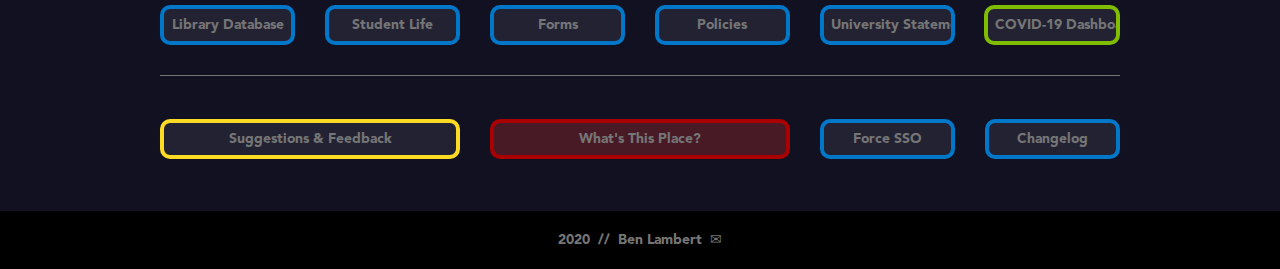
==== commit d6d46790: "Adjusted sizing of elements" ====
--- a/index.html
+++ b/index.html
@@ -18,15 +18,16 @@
 	<body id="top">
 	
 		<!-- Top Background Image Wrapper -->
-		<!-- <div style="background: linear-gradient(-45deg, #FDDA24, #0077C8); background-size: 400% 400%; animation: gradientBG 10s ease infinite;"> -->
-			<div class="bgded overlay" style="background-image:url('layout/img/banner.png'); height: 60%;">
+		<div style="background-color: #000;">
+			<div class="bgded overlay" style="background-image:url('layout/img/banner.png'); height: 60%; width:60%; margin:auto">
 				<a href=".">
-				<div style="background-color: #000; animation: fadeout 2s ease; animation-fill-mode: forwards;">
-					<div id="pageintro" class="hoc clear">
+					<div style="background-color: #000; animation: fadeout 2s ease; animation-fill-mode: forwards;">
+						<div id="pageintro" class="hoc clear">
+						</div>
 					</div>
-				</div>
 				</a>
 			</div>
+		</div>
 		<!-- End Top Background Image Wrapper -->
 
 		<div class="wrapper row3">
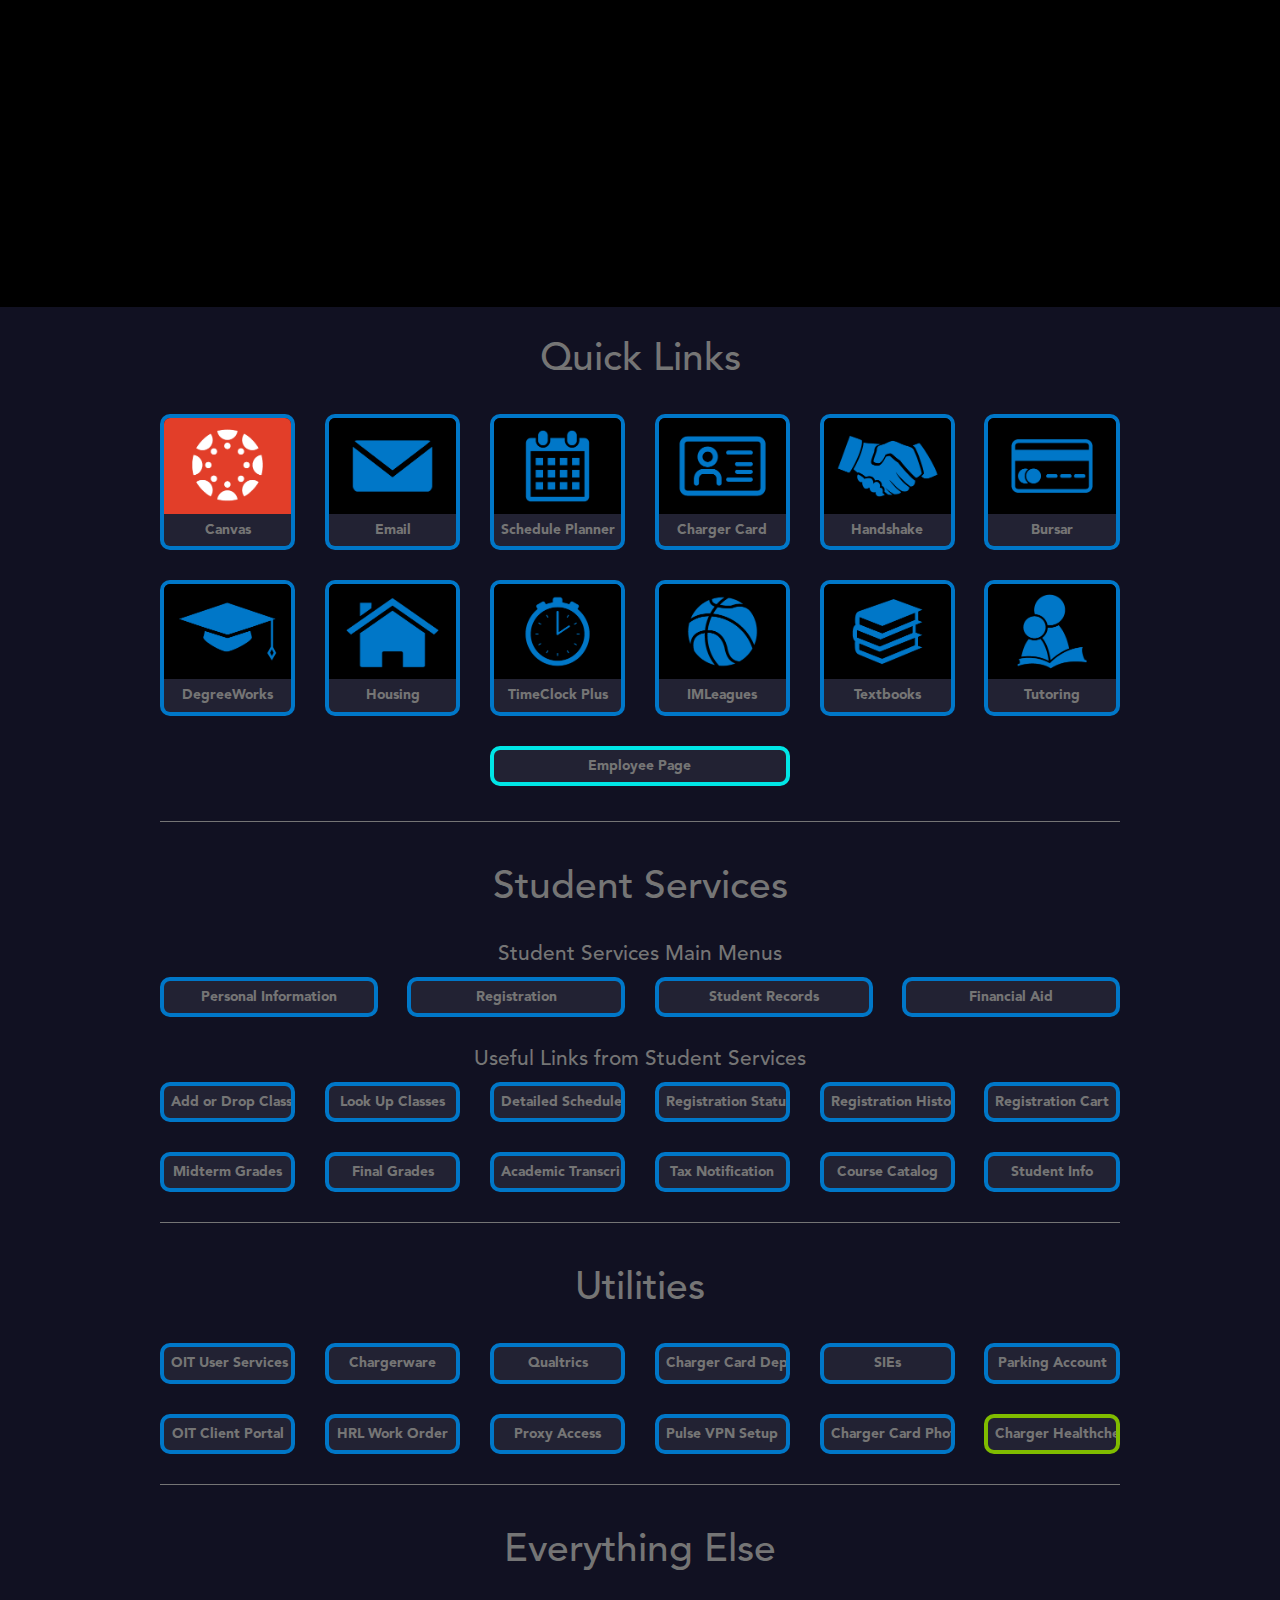
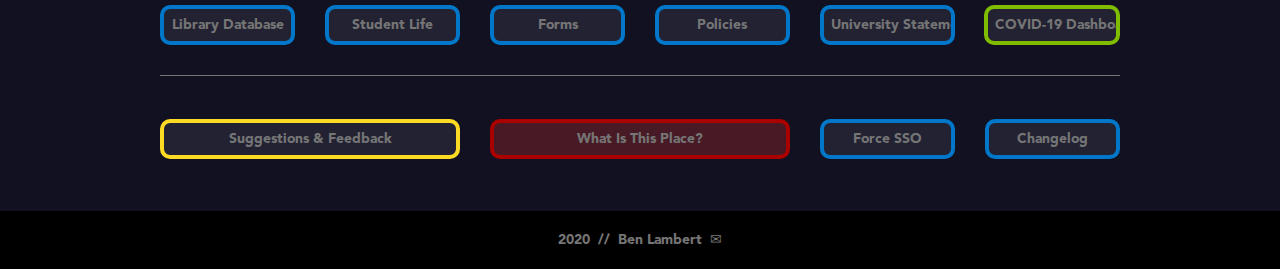
==== commit 02dc2462: "rewording" ====
--- a/index.html
+++ b/index.html
@@ -442,7 +442,7 @@
 					<li class="one_third small_screen_stretch">
 						<article>
 							<a href="./redirect">
-								<div class="txtwrap red-full-border">What's This Place?</div>
+								<div class="txtwrap red-full-border">What Is This Place?</div>
 							</a>
 						</article>
 					</li>
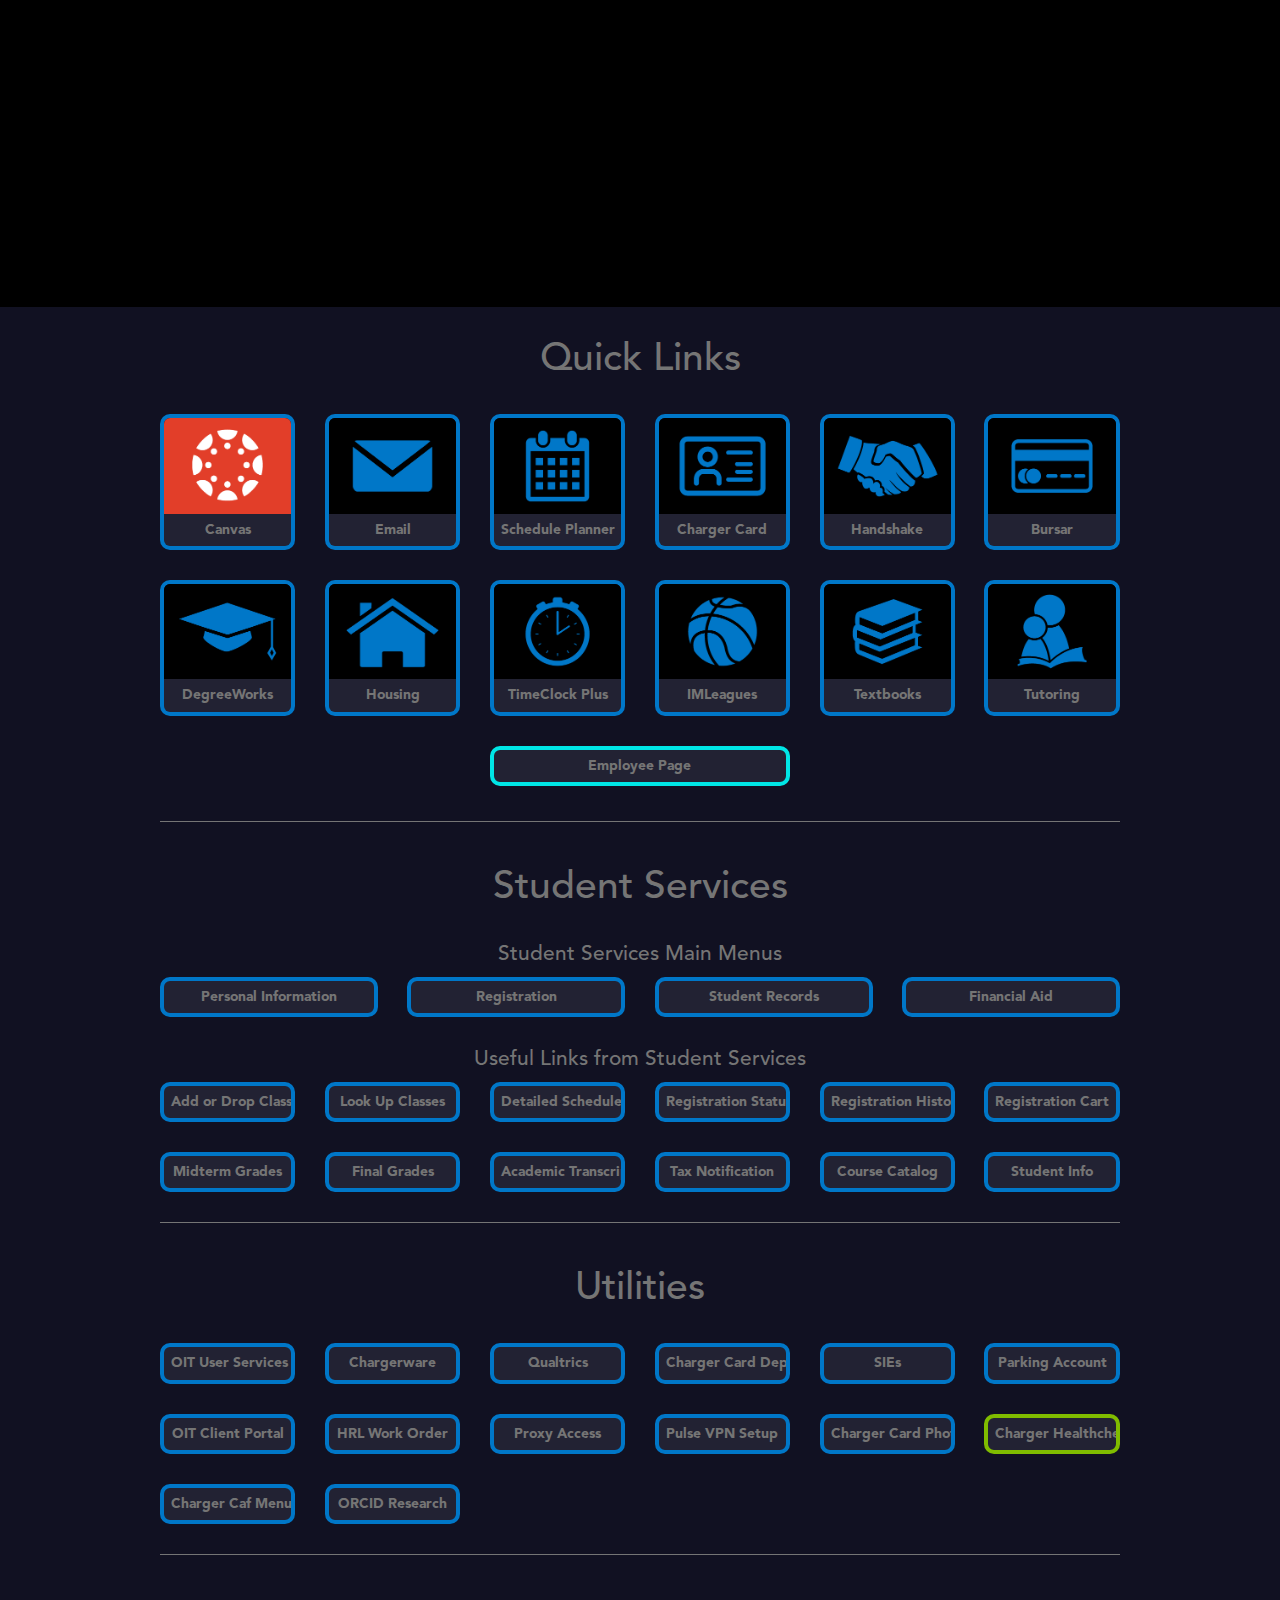
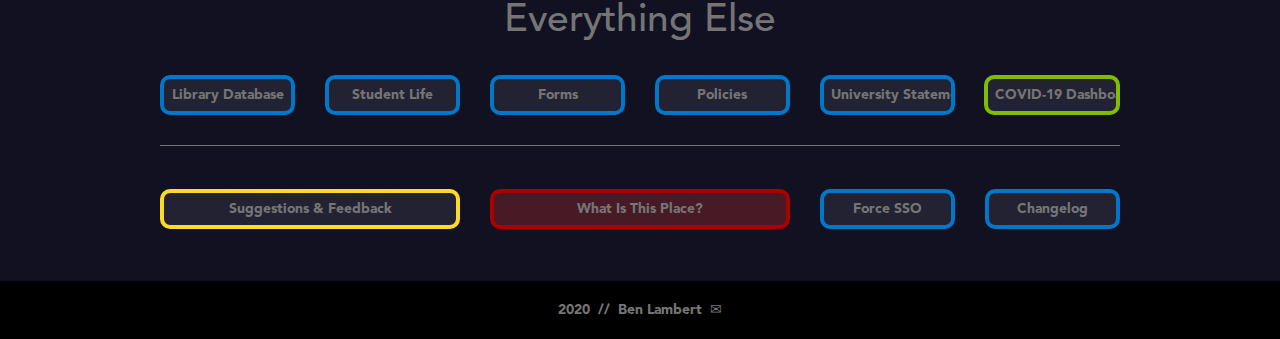
==== commit f0b908ad: "general additions and updates" ====
--- a/index.html
+++ b/index.html
@@ -7,6 +7,14 @@
 		<meta name="viewport" content="width=device-width, initial-scale=1.0, maximum-scale=1.0, user-scalable=no">
 		<link href="layout/styles/layout.css" rel="stylesheet" type="text/css" media="all">
 		<link rel="shortcut icon" href="layout/img/logo.png">
+		
+		<!-- Open Graph Protocol -->
+		<meta property="og:title" content="myUAH 2.0" />
+		<meta property="og:description" content="An unofficial alternative interface to the myUAH portal." />
+		<meta property="og:type" content="website" />
+		<meta property="og:url" content="http://alt.uah.edu" />
+		<meta property="og:image" content="http://alt.uah.edu/layout/img/logo-square.png" />
+		
 		<!-- JAVASCRIPT -->
 		<script src="layout/scripts/jquery.min.js"></script>
 		<script src="layout/scripts/jquery.backtotop.js"></script>
@@ -19,7 +27,7 @@
 	
 		<!-- Top Background Image Wrapper -->
 		<div style="background-color: #000;">
-			<div class="bgded overlay" style="background-image:url('layout/img/banner.png'); height: 60%; width:60%; margin:auto">
+			<div class="bgded overlay" id="header-img" style="background-image:url('layout/img/banner.png'); height: 60%; margin:auto">
 				<a href=".">
 					<div style="background-color: #000; animation: fadeout 2s ease; animation-fill-mode: forwards;">
 						<div id="pageintro" class="hoc clear">
@@ -377,6 +385,24 @@
 						</article>
 					</li>
 				</ul>
+				
+				<ul class="nospace group element btmspace-80">
+					<li class="one_sixth first small_screen_stretch">
+						<article>
+							<a target="_blank" href="http://menus.sodexomyway.com/BiteMenu/Menu?menuId=15341&locationId=56015001&whereami=https://uah.sodexomyway.com/dining-near-me/charger-cafe">
+								<div class="txtwrap full-border">Charger Caf Menu</div>
+							</a>
+						</article>
+					</li>
+					<li class="one_sixth small_screen_stretch">
+						<article>
+							<a target="_blank" href="https://orcid.org/signin">
+								<div class="txtwrap full-border">ORCID Research</div>
+							</a>
+						</article>
+					</li>
+				</ul>
+				
 				<hr>
 				</br></br>
 				
--- a/layout/styles/layout.css
+++ b/layout/styles/layout.css
@@ -58,6 +58,8 @@
 #pageintro .heading{margin-bottom:20px; font-size:4rem;}
 #pageintro p:first-of-type{margin-bottom:30px;}
 #pageintro footer{margin-top:80px;}
+
+#header-img{width:60%;}
 
 
 /* Top Bar
@@ -422,6 +424,7 @@
 	.fl_left, .fl_right{display:block; float:none;}
 	.group .group > *:last-child, .clear .clear > *:last-child, .clear .group > *:last-child, .group .clear > *:last-child{margin-bottom:0;}/* Experimental - Needs more testing in different situations, stops double margin when stacking */
 	.one_half, .one_third, .two_third, .one_quarter, .two_quarter, .three_quarter, .one_sixth{display:inline-block; float:none; width:29%; margin:0 1.5% 20px 1.5%; padding:0;}
+	#header-img{width:100%;}
 
 	#pageintro{padding:17%}
 
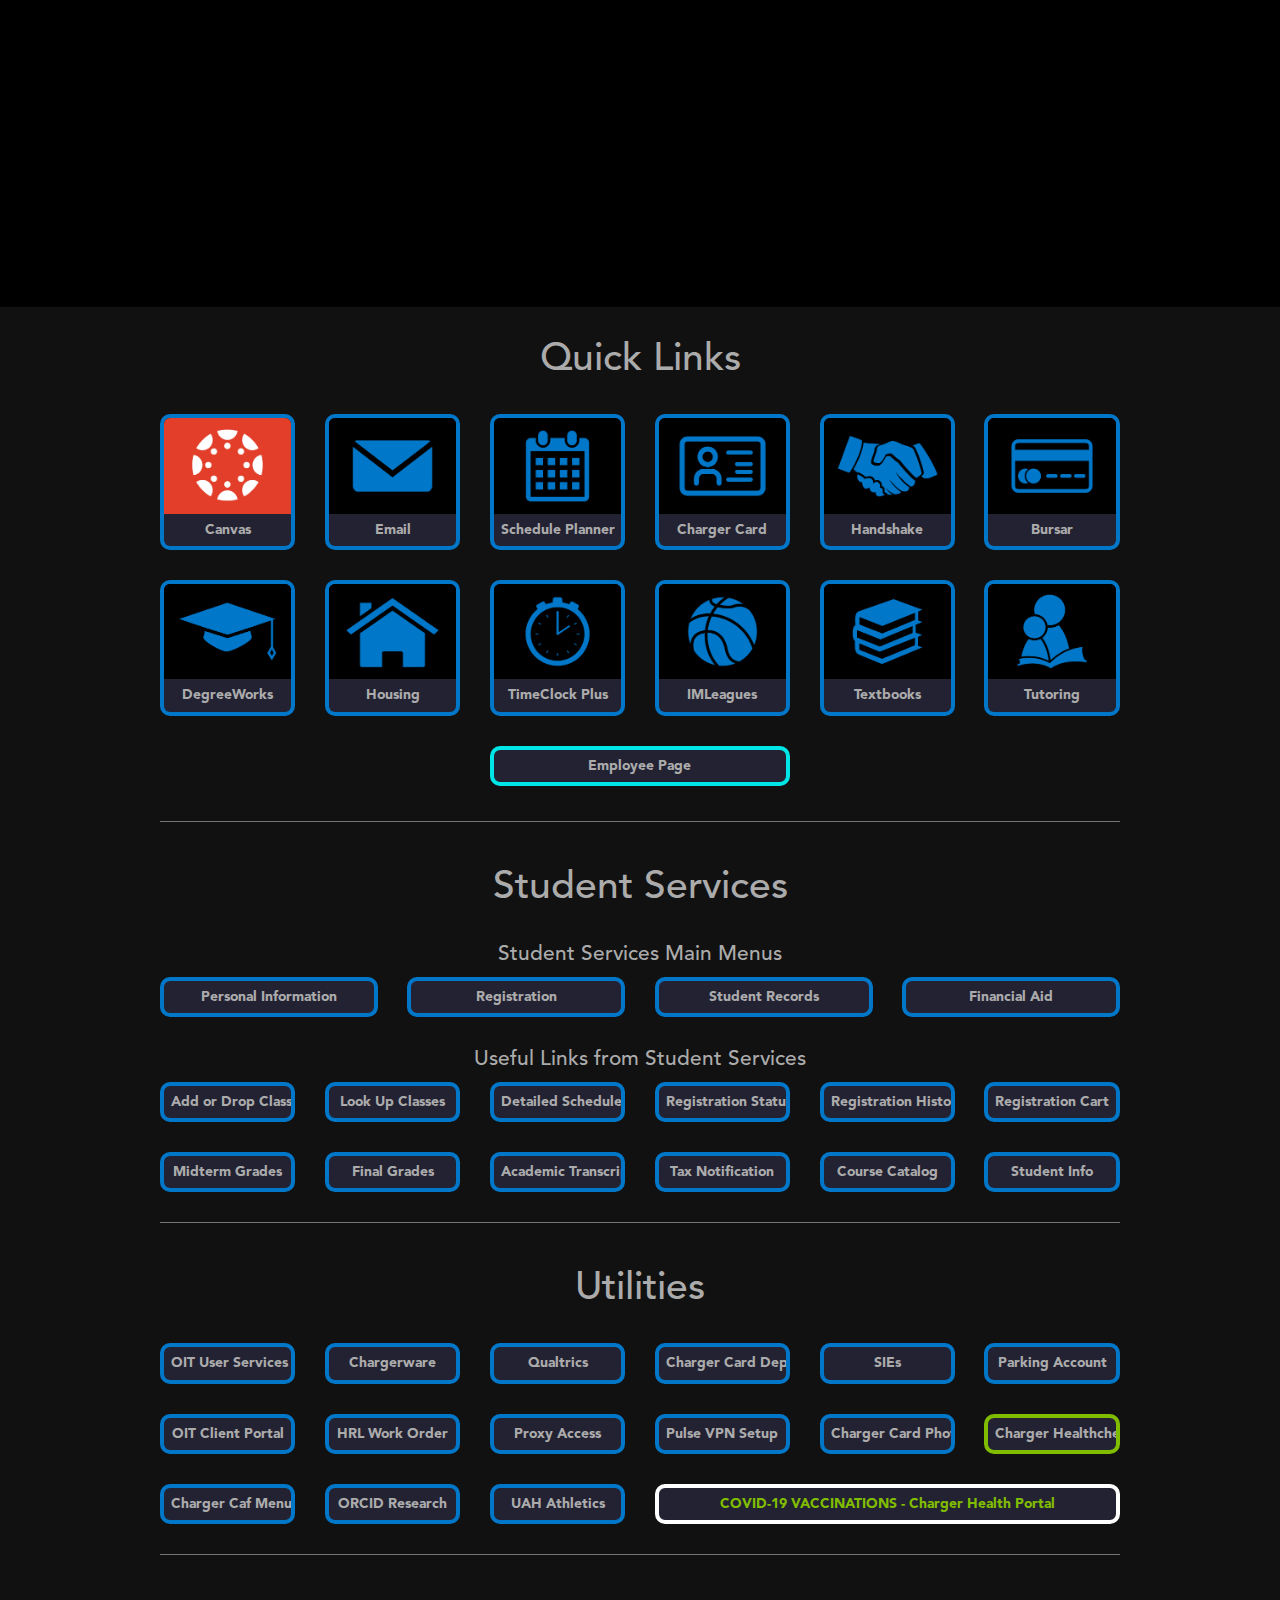
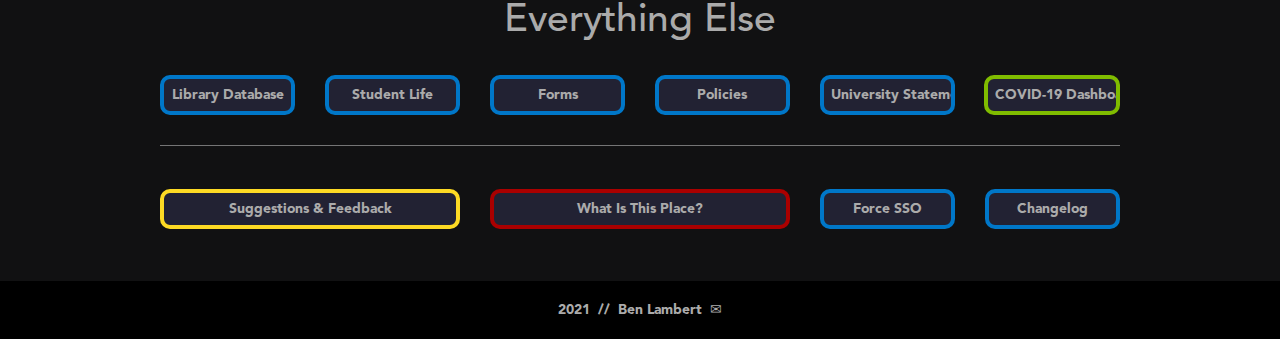
==== commit 15e41e6c: "Small improvements" ====
--- a/index.html
+++ b/index.html
@@ -8,6 +8,15 @@
 		<link href="layout/styles/layout.css" rel="stylesheet" type="text/css" media="all">
 		<link rel="shortcut icon" href="layout/img/logo.png">
 		
+		<!-- Global site tag (gtag.js) - Google Analytics -->
+		<script async src="https://www.googletagmanager.com/gtag/js?id=G-H7E9HLSELM"></script>
+		<script>
+		  window.dataLayer = window.dataLayer || [];
+		  function gtag(){dataLayer.push(arguments);}
+		  gtag('js', new Date());
+		  gtag('config', 'G-H7E9HLSELM');
+		</script>
+				
 		<!-- Open Graph Protocol -->
 		<meta property="og:title" content="myUAH 2.0" />
 		<meta property="og:description" content="An unofficial alternative interface to the myUAH portal." />
@@ -41,6 +50,17 @@
 		<div class="wrapper row3">
 			<main class="hoc container clear"> 
 				<!-- main body -->
+				
+				<ul class="nospace group element btmspace-80" style="display:none;">
+					<li class="small_screen_full">
+						<article>
+							<a href="https://www.uah.edu/oit/contact">
+								<div class="txtwrap red-status-full-border">Some UAH services may be down.</div>
+							</a>
+						</article>
+					</li>
+				</ul>
+				
 				<div class="center btmspace-80">
 					<p class="heading font-x3">Quick Links</p>
 				</div>
@@ -398,6 +418,20 @@
 						<article>
 							<a target="_blank" href="https://orcid.org/signin">
 								<div class="txtwrap full-border">ORCID Research</div>
+							</a>
+						</article>
+					</li>
+					<li class="one_sixth small_screen_stretch">
+						<article>
+							<a target="_blank" href="https://uahchargers.com/">
+								<div class="txtwrap full-border">UAH Athletics</div>
+							</a>
+						</article>
+					</li>
+					<li class="one_half small_screen_stretch">
+						<article>
+							<a target="_blank" href="https://uahportal.pointnclick.com/home.aspx">
+								<div class="txtwrap white-full-border">COVID-19 VACCINATIONS - Charger Health Portal</div>
 							</a>
 						</article>
 					</li>
--- a/layout/styles/layout.css
+++ b/layout/styles/layout.css
@@ -16,6 +16,11 @@
 @font-face {
   font-family: "Avenir Narrow";
   src: url("./fonts/AvenirLTStd-Book.otf");
+}
+
+@font-face {
+  font-family: "Consolas";
+  src: url("./fonts/consolas.ttf");
 }
 
 /* Gradient
@@ -280,11 +285,10 @@
 /* Colours
 --------------------------------------------------------------------------------------------------------------- */
 body{color:#CBCBCB; background-color:#252525;}
-a{color:#757575;}
+a{color:#ABABAB;}
 a:active, a:focus{background:transparent;}/* IE10 + 11 Bugfix - prevents grey background */
 hr, .borderedbox{border-color:#757575;}
 label span{color:#FF0000; background-color:inherit;}
-input:focus, textarea:focus, *:required:focus{outline-color: #0077C8; outline-offset: -2px; outline-style: auto; outline-width: 1px;}
 input:hover, textarea:hover, *:required:hover{filter: brightness(150%);}
 .overlay{color:#FFFFFF; background-color:inherit;}
 .overlay::after{color:inherit; background-color:rgba(0,0,0,0);}
@@ -297,9 +301,9 @@
 .row0, .row0 a{color:#FFFFFF;}
 .row1{color:#474747; background-color:#FFFFFF; border-color:#F6F6F6;}
 .row2{color:#CBCBCB; background-color:#F6F6F6;}
-.row3{color:#757575; background-color:#112;}
-.row4{color:#CBCBCB;}
-.row5{color:#757575; background-color:#000;}
+.row3{color:#ABABAB; background-color:#111112;}
+.row4{color:#ABABAB;}
+.row5{color:#ABABAB; background-color:#000;}
 
 
 /* Top Bar */
@@ -323,7 +327,9 @@
 .yellow-full-border{border-radius: 10px 10px 10px 10px; border:4px solid #FDDA24;}
 .green-full-border{border-radius: 10px 10px 10px 10px; border:4px solid #80BC00;}
 .cyan-full-border{border-radius: 10px 10px 10px 10px; border:4px solid #00E6E6;}
-.red-full-border{border-radius: 10px 10px 10px 10px; border:4px solid #A00; background-color:rgba(201, 50, 50, 0.3)}
+.red-full-border{border-radius: 10px 10px 10px 10px; border:4px solid #A00;}
+.red-status-full-border{border-radius: 10px 10px 10px 10px; border:4px solid #A00; color:#DDD; background-color:#A00;}
+.white-full-border{border-radius: 10px 10px 10px 10px; border:4px solid #FFF; color:#80BC00;}
 
 /* Footer */
 #footer .heading{color:#FFFFFF;}
@@ -442,7 +448,9 @@
 }
 
 @media screen and (max-width:950px){
-	.small_screen_stretch{display:inline-block; float:none; width:45%; margin:0 1.5% 20px 1.5%; padding:0;}	
+	.small_screen_stretch{display:inline-block; float:none; width:45%; margin:0 1.5% 20px 1.5%; padding:0;}
+	.small_screen_stretch_single{display:inline-block; float:none; width:65%; margin:0 1.5% 20px 1.5%; padding:0;}
+	.small_screen_full{display:inline-block; float:none; width:95%; margin:0 1.5% 20px 1.5%; padding:0;}
 }
 @media screen and (max-width:750px){
 	.full_stretch{display:block; float:none; width:auto; margin:0 1.5% 20px 1.5%; padding:0;}
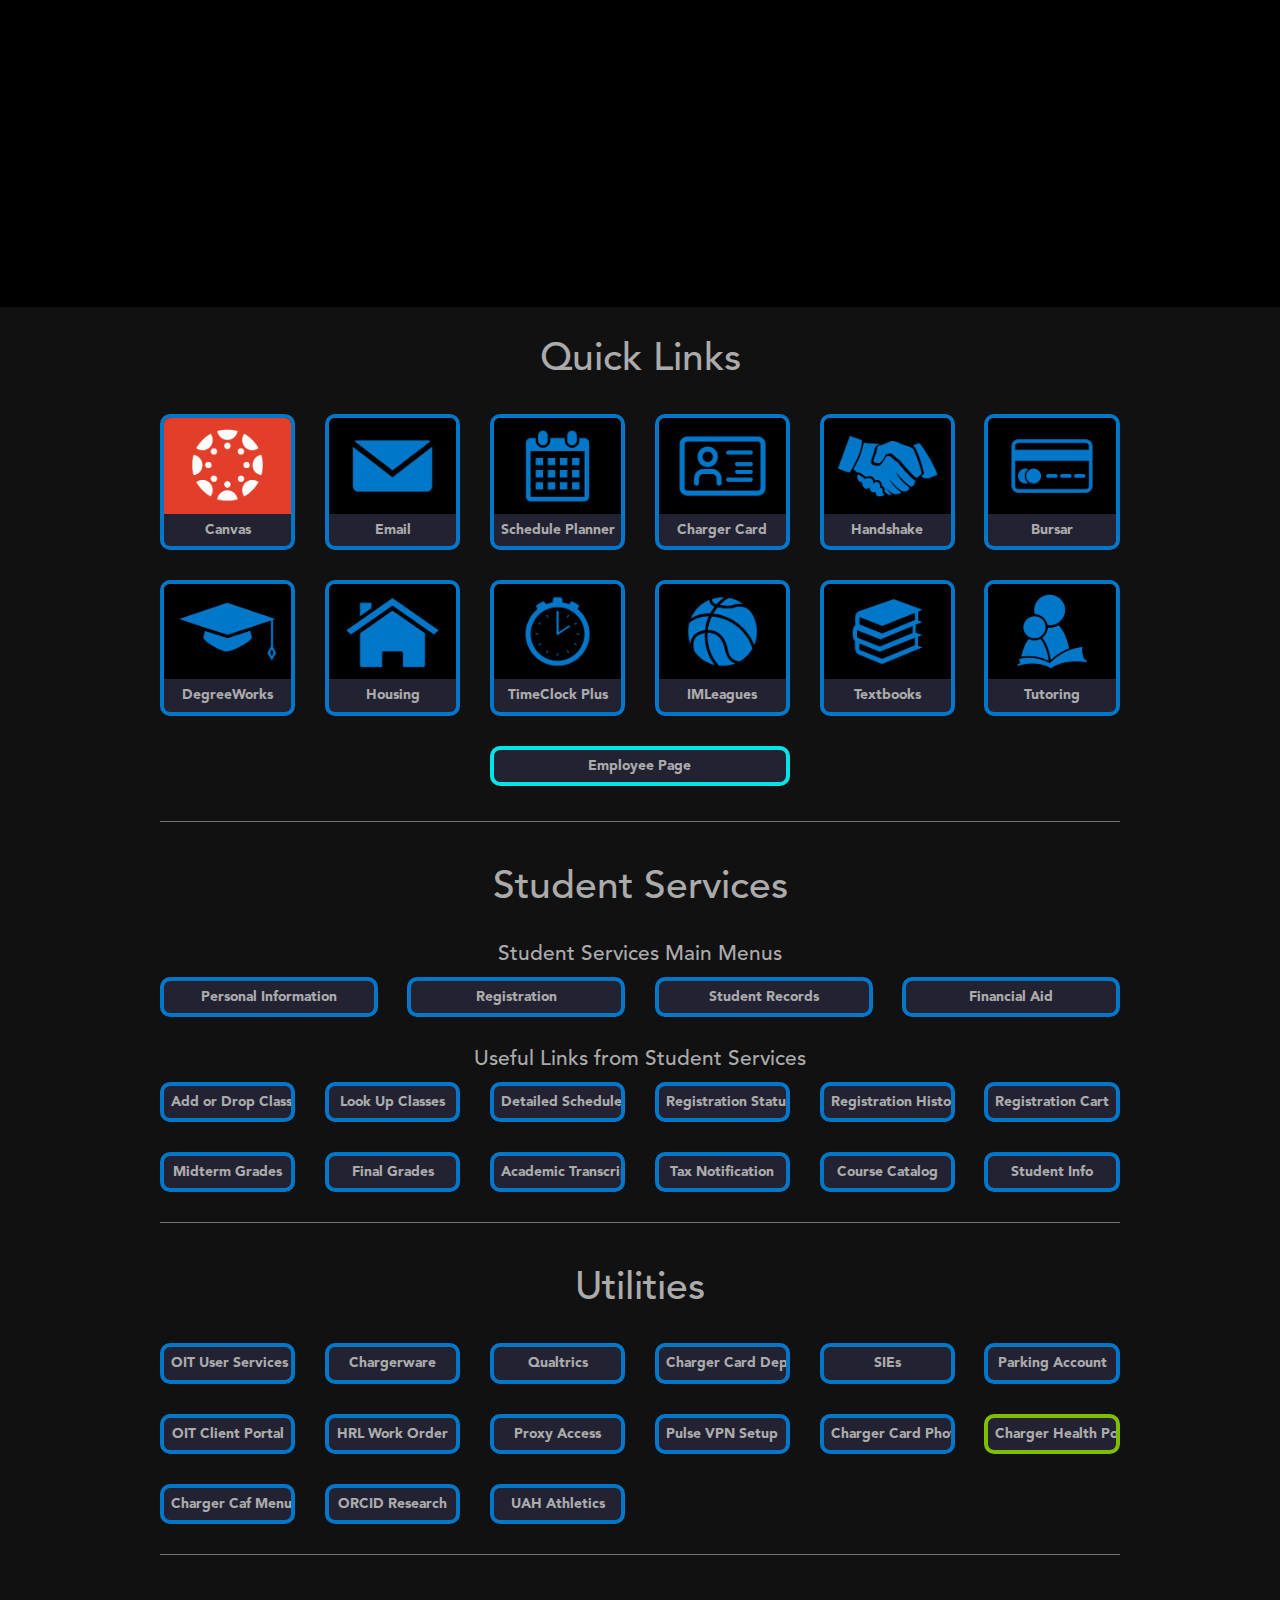
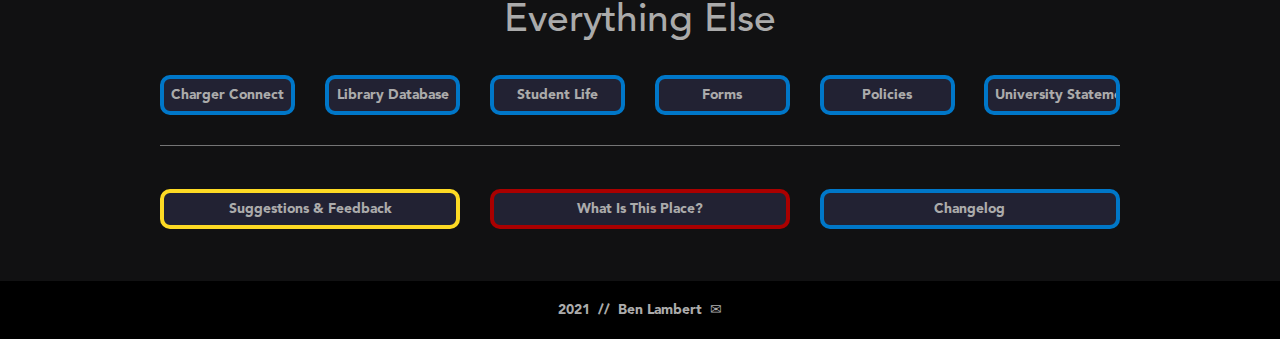
==== commit e522b854: "QOL and SSO improvements" ====
--- a/index.html
+++ b/index.html
@@ -51,11 +51,21 @@
 			<main class="hoc container clear"> 
 				<!-- main body -->
 				
+				<ul class="nospace group element btmspace-80" style="display:none">
+					<li class="first centered small_screen_full">
+						<article>
+							<a href="https://www.uah.edu/oit/contact">
+								<div class="txtwrap red-status-full-border">Residential Self-Service will be down from June 14th to June 18th.</div>
+							</a>
+						</article>
+					</li>
+				</ul>
+				
 				<ul class="nospace group element btmspace-80" style="display:none;">
-					<li class="small_screen_full">
-						<article>
-							<a href="https://www.uah.edu/oit/contact">
-								<div class="txtwrap red-status-full-border">Some UAH services may be down.</div>
+					<li class="two_third first centered small_screen_full">
+						<article>
+							<a target="_blank" href="https://ssbprod.uah.edu/PROD/bzskstrq.P_PassFailOptn?">
+								<div class="txtwrap yellow-full-border">PASS/WITHDRAW OPTION - Available until 11 May 2021 23:59:59 CDT</div>
 							</a>
 						</article>
 					</li>
@@ -162,7 +172,7 @@
 					</li>
 					<li class="one_sixth">
 						<article>
-							<a target="_blank" href="https://tutortrac.uah.edu/">
+							<a target="_blank" href="https://traccloud.go-redrock.com/uah">
 								<img class="borders" src="layout/img/tutortrac.png">
 								<div class="txtwrap txt-borders">Tutoring</div>
 							</a>							
@@ -399,8 +409,8 @@
 					</li>
 					<li class="one_sixth small_screen_stretch">
 						<article>
-							<a target="_blank" href="https://healthcheck.staysafetogether.org/30">
-								<div class="txtwrap green-full-border">Charger Healthcheck</div>
+							<a target="_blank" href="https://uahportal.pointnclick.com/home.aspx">
+								<div class="txtwrap green-full-border">Charger Health Portal</div>
 							</a>
 						</article>
 					</li>
@@ -425,13 +435,6 @@
 						<article>
 							<a target="_blank" href="https://uahchargers.com/">
 								<div class="txtwrap full-border">UAH Athletics</div>
-							</a>
-						</article>
-					</li>
-					<li class="one_half small_screen_stretch">
-						<article>
-							<a target="_blank" href="https://uahportal.pointnclick.com/home.aspx">
-								<div class="txtwrap white-full-border">COVID-19 VACCINATIONS - Charger Health Portal</div>
 							</a>
 						</article>
 					</li>
@@ -447,6 +450,13 @@
 				<ul class="nospace group element btmspace-80">
 					<li class="one_sixth first small_screen_stretch">
 						<article>
+							<a target="_blank" href="https://uah.campuslabs.com/engage">
+								<div class="txtwrap full-border">Charger Connect</div>
+							</a>
+						</article>
+					</li>
+					<li class="one_sixth small_screen_stretch">
+						<article>
 							<a target="_blank" href="https://uah.primo.exlibrisgroup.com/discovery/account?vid=01UAH_INST:01UAH_V1&lang=en&section=overview">
 								<div class="txtwrap full-border">Library Database</div>
 							</a>
@@ -480,13 +490,6 @@
 							</a>
 						</article>
 					</li>
-					<li class="one_sixth small_screen_stretch">
-						<article>
-							<a target="_blank" href="https://uasystem.edu/covid-19-dashboard">
-								<div class="txtwrap green-full-border">COVID-19 Dashboard</div>
-							</a>
-						</article>
-					</li>
 				</ul>
 				<hr>
 				</br></br>
@@ -506,14 +509,7 @@
 							</a>
 						</article>
 					</li>
-					<li class="one_sixth small_screen_stretch">
-						<article>
-							<a href="https://sso.uah.edu/cas/login?service=http://alt.uah.edu">
-								<div class="txtwrap full-border">Force SSO</div>
-							</a>
-						</article>
-					</li>
-					<li class="one_sixth small_screen_stretch force_right">
+					<li class="one_third small_screen_stretch">
 						<article>
 							<a href="./changelog">
 								<div class="txtwrap full-border">Changelog</div>
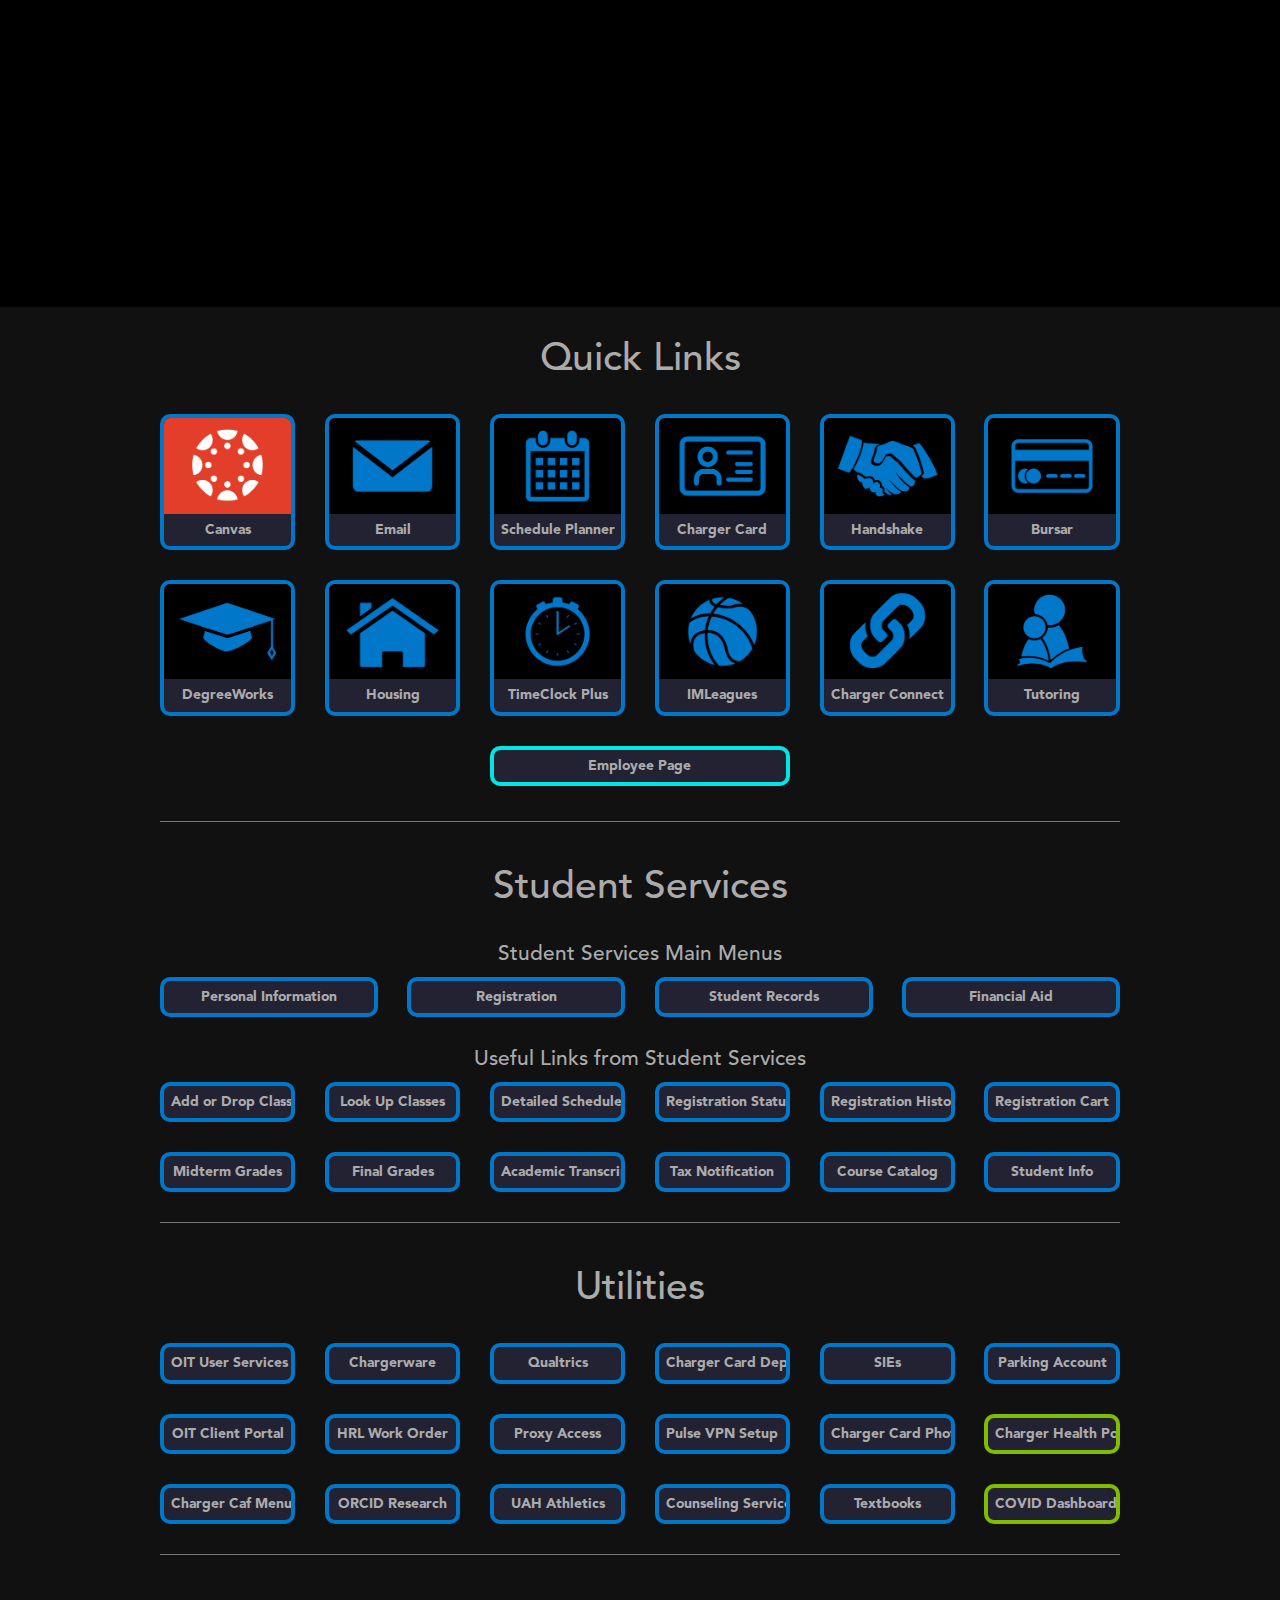
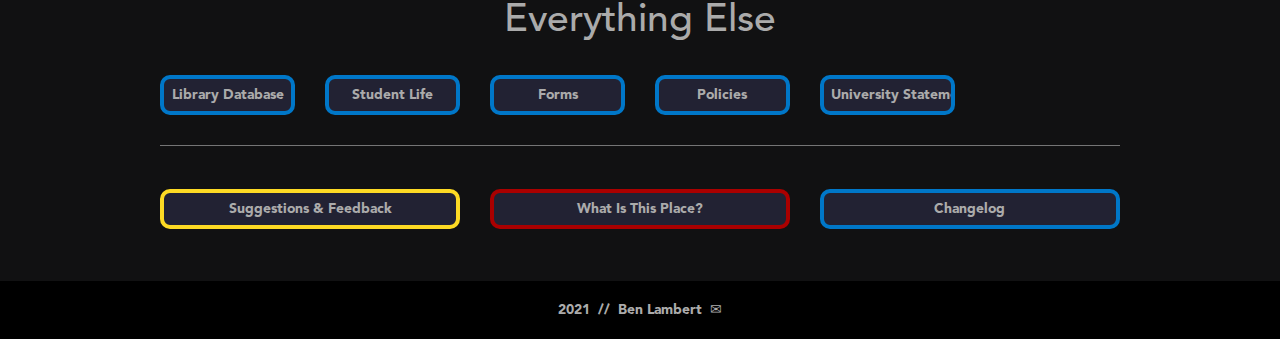
==== commit 666d8799: "Add files via upload" ====
--- a/index.html
+++ b/index.html
@@ -164,16 +164,16 @@
 					</li>
 					<li class="one_sixth">
 						<article>
-							<a target="_blank" href="https://ssbprod.uah.edu/PROD/utmbooks.p_start">
-								<img class="borders" src="layout/img/textbooks.png">
-								<div class="txtwrap txt-borders">Textbooks</div>
+							<a target="_blank" href="https://uah.campuslabs.com/engage">
+								<img class="borders" src="layout/img/charger_connect.png">
+								<div class="txtwrap txt-borders">Charger Connect</div>
 							</a>							
 						</article>
 					</li>
 					<li class="one_sixth">
 						<article>
 							<a target="_blank" href="https://traccloud.go-redrock.com/uah">
-								<img class="borders" src="layout/img/tutortrac.png">
+								<img class="borders" src="layout/img/traccloud.png">
 								<div class="txtwrap txt-borders">Tutoring</div>
 							</a>							
 						</article>
@@ -438,6 +438,27 @@
 							</a>
 						</article>
 					</li>
+					<li class="one_sixth small_screen_stretch">
+						<article>
+							<a target="_blank" href="https://www.uah.edu/counseling-center/about-our-services/making-an-appointment">
+								<div class="txtwrap full-border">Counseling Services</div>
+							</a>
+						</article>
+					</li>
+					<li class="one_sixth small_screen_stretch">
+						<article>
+							<a target="_blank" href="https://ssbprod.uah.edu/PROD/utmbooks.p_start">
+								<div class="txtwrap full-border">Textbooks</div>
+							</a>
+						</article>
+					</li>
+					<li class="one_sixth small_screen_stretch">
+						<article>
+							<a target="_blank" href="https://uasystem.edu/covid-19/dashboard">
+								<div class="txtwrap green-full-border">COVID Dashboard</div>
+							</a>
+						</article>
+					</li>
 				</ul>
 				
 				<hr>
@@ -449,13 +470,6 @@
 				
 				<ul class="nospace group element btmspace-80">
 					<li class="one_sixth first small_screen_stretch">
-						<article>
-							<a target="_blank" href="https://uah.campuslabs.com/engage">
-								<div class="txtwrap full-border">Charger Connect</div>
-							</a>
-						</article>
-					</li>
-					<li class="one_sixth small_screen_stretch">
 						<article>
 							<a target="_blank" href="https://uah.primo.exlibrisgroup.com/discovery/account?vid=01UAH_INST:01UAH_V1&lang=en&section=overview">
 								<div class="txtwrap full-border">Library Database</div>
